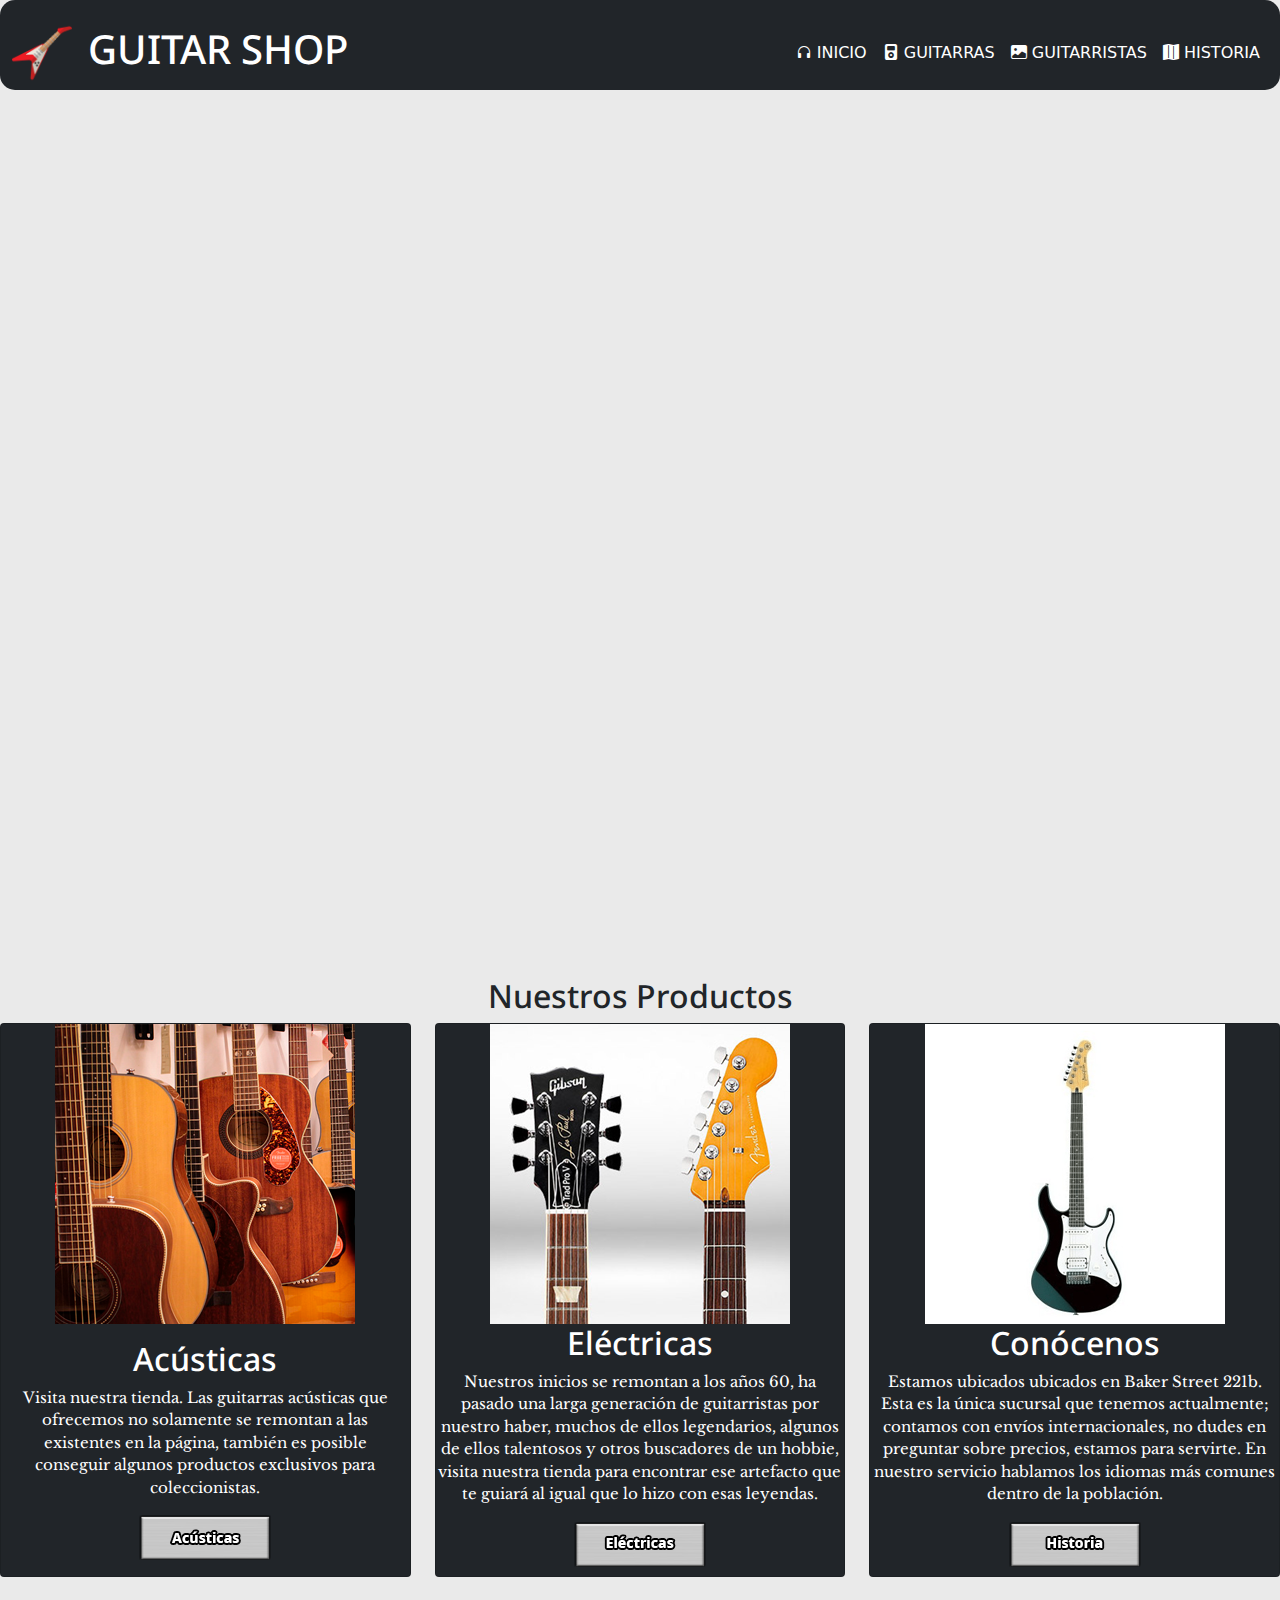
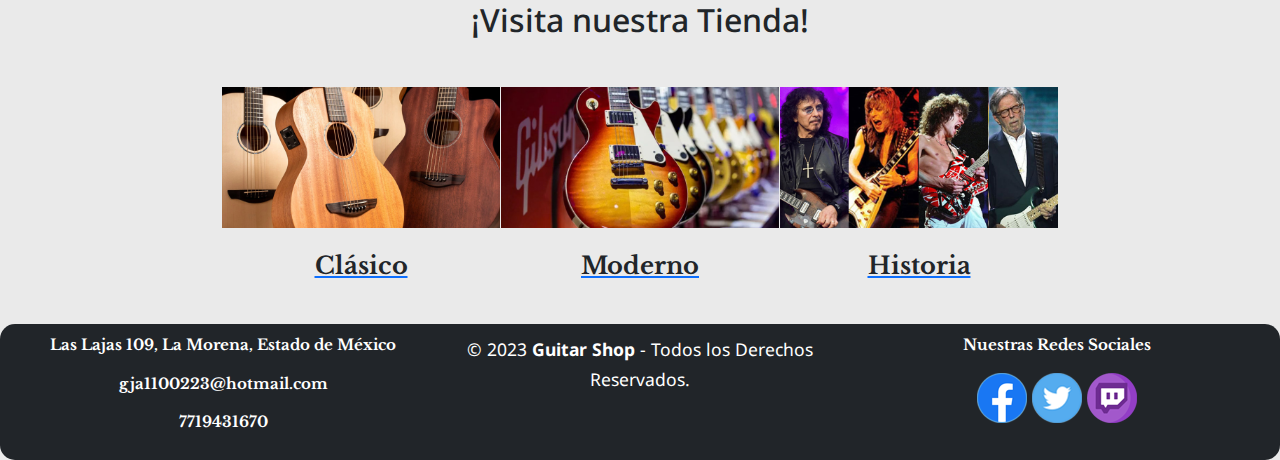
==== index.html @ 25664520 "Update index.html" ====
<!DOCTYPE html>
<html>
<head>
	<meta charset="utf-8">
	<meta name="viewport" content="width=device-width, minimum-scale=1.0, maximum-scale=1.0, user-scalable=no">

	<!-- CSS y Bootstrap -->
	<link rel="stylesheet" href="css/estilos.css">
	<link rel="stylesheet" href="css/bootstrap.min.css">
	<link rel=“canonical” href=”http://pract.cf/”/> 
	<script src="js/bootstrap.min.js"></script>

	<!-- Iconos -->
	<link rel="icon" href="img/logo.png">
    <link rel="apple-touch-icon" href="img/icono.png">
    <link rel="stylesheet" href="https://cdn.jsdelivr.net/npm/bootstrap-icons@1.9.1/font/bootstrap-icons.css">

	<title>Guitar Shop</title>
		<meta name="keywords" content="guitarras, Gibson, Fender, venta">
    <meta name="description" content="Guitar Shop es una de las mayores tiendas a nivel mundial, ofrece desde guitarras de precios accesibles hasta artículos de colección">
    <meta name="author" content="Gerardo Javier Avila">
</head>
<body>
	<div class= "header position-relative">
	<video src="video/guitar.mp4" loop muted playsinline></video>
</div>

	<header class="navegacion">
        <nav class="navbar navbar-expand-sm bg-dark navbar-dark  fixed-top text-uppercase pt-4">
          <div class="container-fluid">
            <a class="navbar-brand" href="#">
              <img class="logo" src="img/roja.png" alt="Guitarra Roja">
            </a>

            <h1>Guitar Shop</h1>

            <button class="navbar-toggler" type="button" data-bs-toggle="collapse" data-bs-target="#collapsibleNavbar">
              <span class="navbar-toggler-icon"></span>
            </button>

            <div class="collapse navbar-collapse justify-content-end" id="collapsibleNavbar">
              <ul class="navbar-nav">
                     <li class="nav-item">
							<a class="nav-link text-reset boton rounded-circle" href="index.html"><span class="bi bi-headphones"></span> Inicio</a>
							</li>
      
                <li class="nav-item dropdown">
								<a class="nav-link text-reset boton rounded-circle" href="#"data-bs-toggle="dropdown"><span class="bi bi-music-player-fill"></span> Guitarras</a>
								<ul class="dropdown-menu">
									<li><a class="dropdown-item" href="./pags/guitarraselectricas.html">Eléctricas</a></li>
									<li><a class="dropdown-item" href="./pags/guitarrasacusticas.html">Acústicas</a></li>
								</ul>
								</li>
                <li class="nav-item">
								<a class="nav-link text-reset boton rounded-circle" href="./pags/guitarristas.html"><span class="bi bi-image-fill"></span> Guitarristas</a>
							</li>
							  <li class="nav-item">
								<a class="nav-link text-reset boton rounded-circle" href="./pags/historia.html"><span class="bi bi-map-fill"></span> Historia</a>
							</li>
              </ul>
            </div>
          </div>
        </nav>
    </header>



<h2>Nuestros Productos</h2>
</div>
<div class="row">
	
   <div class="col-lg-4 col-md-8 col-sm-6 col-xs-12  d-flex">
	<div class="card text-white bg-dark">
	<center>
	<img src="img/b.png" alt="Mango">
	<div class="card-body">
    <h2 class="card-title">Acústicas</h2>
    <p class="card-text">Visita nuestra tienda. Las guitarras acústicas que ofrecemos no solamente se remontan a las existentes en la página, también es posible conseguir algunos productos exclusivos para coleccionistas. </p>
    <a href="./pags/guitarrasacusticas.html"><img src="img/boton1.png" alt="boton1"></a>
	</center>	
</div>
</div>
   <div class="col-lg-4 col-md-8 col-sm-6 col-xs-12  d-flex">
<div class="card text-white bg-dark">
	<center>
	<img src="img/a.png"alt="Cuerpo">
	
	<h2 class="card-title">Eléctricas</h2>
    <p class="card-text">Nuestros inicios se remontan a los años 60, ha pasado una larga generación de guitarristas por nuestro haber, muchos de ellos legendarios, algunos de ellos talentosos y otros buscadores de un hobbie, visita nuestra tienda para encontrar ese artefacto que te guiará al igual que lo hizo con esas leyendas. </p>
    <a href="./pags/guitarraselectricas.html"><img src="img/boton2.png" alt="boton2" ></a>
    </center>
</div>
</div>

 <div class="col-lg-4 col-md-8 col-sm-6 col-xs-12  d-flex">
<div class="card text-white bg-dark">
	<center>
	<img src="img/c.png"alt="Guitarra completa">
	<h2 class="card-title">Conócenos</h2>
    <p class="card-text">Estamos ubicados ubicados en Baker Street 221b. Esta es la única sucursal que tenemos actualmente; contamos con envíos internacionales, no dudes en preguntar sobre precios, estamos para servirte. En nuestro servicio hablamos los idiomas más comunes dentro de la población.</p>
<a href="./pags/historia.html"><img src="img/boton3.png" alt="boton3"></a>
</center>
</div>
</div>

</div>

<br>
<section class="section-padding">
  <div class="container">
    <div class="row">
      <div class="col-lg-10 col-12 text-center nx-auto">
      </div>
      <center>
      	<h2 class="mb-5">¡Visita nuestra Tienda!</h2>
      <div class="col-lg-9 col-md-6 col-12 mb-4 mb-lg-0">
        <div class="forma-block d-flex justify-content-center align-items-center">
        <a href="./pags/guitarrasacusticas.html" class="d-block">
          <img src="img/36.jpg" class="forma-block-img img-fluid" alt="fender">
          <p class="forma-block-text"><strong>Clásico</strong></p>
          <div class="forma-block d-flex justify-content-center align-items-center">
        <a href="./pags/guitarraselectricas.html" class="d-block">
          <img src="img/32.jpg" class="forma-block-img img-fluid" alt="gibson">
          <p class="forma-block-text"><strong>Moderno</strong></p>
          <div class="forma-block d-flex justify-content-center align-items-center">
        <a href="./pags/historia.html" class="d-block">
          <img src="img/37.jpg" class="forma-block-img img-fluid" alt="jackson">
          <p class="forma-block-text"><strong>Historia</strong></p>
          </center>
          </a>
      </div>
    </div>
  </div>
</div>
</section>

<br>
<div class="footer">
			<div class="grupo-1">
				<div class="box">
					<p><b>Las Lajas 109, La Morena, Estado de México</b></p>
					<p><b>gja1100223@hotmail.com</b></p>
					<p><b>7719431670</b></p>
				</div>
			<div class="box">
					<small>&copy; 2023 <b>Guitar Shop</b> - Todos los Derechos Reservados.</small>
				</div>
				<div class="box">
					<p><b>Nuestras Redes Sociales</b></p>
					<a href="https://www.facebook.com/GibsonES"target="_blank"><img src="./img/facelogo.png" alt="Facebook Gibson"></img></a>
					<a href="https://twitter.com/Fender"target="_blank"><img src="./img/twitlogo.png" alt="@Fender"></img></a>
					<a href="https://www.twitch.tv/" target="_blank"><img src="./img/twitchlogo.png" alt="Twitch"></img></a>

				</div>

			</div>
		</div>
		<center>
		
		</center>
	</div>



</body>
</html>
---- css/estilos.css ----
@import url('https://fonts.googleapis.com/css2?family=Noto+Sans:wght@800&display=swap');
@import url('https://fonts.googleapis.com/css2?family=Libre+Baskerville&display=swap');

:root{
  --white-color: #F5F5F5;
  --tooltip-color: #192733;
  --border-radius-small: 15px;
  --tooltip-font-size: 18px;
  --hover-text:font-family: 'Libre Baskerville', serif;
  --h2-font-size:24px;
  --border-radius-medium:20px;
  --h5-font-size:24px;
  --primary-color: #212529;
  --site-footer-bg-color: #44525d;
  --border-radius-large:100px;
  --copyright-font-size:14;

}

#spinner{
  background: #c6c6c6;
  width: 100%;
  height: 100%;
  position: fixed;
  -webkit-transition: all 3s ease;
  -o-transition: all 3s ease;
  transition: all 3s ease;
  z-index: 11000;
}

#carga{
  position: absolute;
  top: 0;
  bottom: 0;
  left: 0; 
  right: 0;
  margin: auto;
}

#carga3{
  position: absolute;
  top: 50%;
  width: 100%;
  text-align: center;
  font-size: 300%;
  color: white;
}


.header {
height: 100vh;
}

.header video{
  width: 100%;
  height: 100%;
  object-fit: cover;
}

.header .shape svg {
position: absolute;
bottom: 0px;
left: 0;
width: 100%;
z-index: 9;
fill: #D4AC0D;
opacity: 0.6;
}


nav{
  position: fixed; 
  top: 0; 
  width: 100%;
  height: 10%; 
  border-radius: 15px;
}
.navbar-nav > li > .dropdown-menu a{   
  color: white;  }
  
.navbar-nav > li > .dropdown-menu { 
  background-color: #212529; 
}

h1 {
    font-size: 24px;
    text-align: center;
    font-family: 'Noto Sans', sans-serif;
}

h2{
 font-size: 24px;
    text-align: center;
    font-family: 'Noto Sans', sans-serif;
}

h3{
 font-size: 15px;
    text-align: center;
    font-family: 'Noto Sans', sans-serif;
}

p{
  font-size: 15px;
  font-family: 'Libre Baskerville', serif;
}

.box{
  padding: 0px 0px;
}

.titulo-box{
  text-align: center;
  margin-bottom: 10px;
  padding: 0px 0px;
}


.logo{
    width: 60px;
}
.navegacion{
    padding: 3%;
    color:white;
}


.animacion:hover{
  -webkit-transform:scale(1.3);
    transform:scale(1.3);
}



.overlay {
  position: absolute;
  top: 0;
  bottom: 0;
  left: 0;
  right: 0;
  height: 100%;
  width: 100%;
  opacity: 0;
  transition: .5s ease;
  background-color: #008CBA;
}

.text {
  color: white;
  font-size: 20px;
  position: absolute;
  top: 50%;
  left: 50%;
  transform: translate(-50%, -50%);
  -ms-transform: translate(-50%, -50%);
}

.contenedor{

position: relative;

display: inline-block;


font-size: 100px;
color: white;

}

.navbar a:hover {
  background: #000000;
  color: black;

}

.proceso2{
  position: relative;
  min-height: 500px;
  --opacidad-negro: 0.6;
  background: linear-gradient(rgba(0, 0, 0, var(--opacidad-negro)),
    rgba(0, 0, 0, var(--opacidad-negro))), url("../img/7.jpg");
  no-repeat center center fixed;
  background-size: cover;
  overflow: hidden;
}
.proceso3{
  position: relative;
  min-height: 500px;
  --opacidad-negro: 0.6;
  background: linear-gradient(rgba(0, 0, 0, var(--opacidad-negro)),
    rgba(0, 0, 0, var(--opacidad-negro))), url("../img/11.jpg");
  no-repeat center center fixed;
  background-size: cover;
  overflow: hidden;
}
.cajaEstilo{
  align-content: center;
  text-align: center;
  background-color: rgb(198, 198, 198,0.6);
  margin: 40px;
  color: #F8F7F7;
}
.shape2{
  position: absolute;
  bottom: 0px;
  left: 0;
  width: 100%;
  z-index: 9;
}


body{
  background-image: url('../img/ani.jpg'); 
}

.footer{
    padding: 10px;
    background: #212529;
    color: white;
    text-align: center;
    font-family: 'Noto Sans', sans-serif;
    font-size: 20px;
    border-radius: 15px;
}

.footer .grupo-1{
  width: 100%;
  max-width: 1200px;
  margin: auto;
  display: grid;
  grid-template-columns: repeat(3, 1fr);
  grid-gap: 50px;

}

.footer .grupo-1 .box figure{
  width: 100%;
  height: 100%;
  display: flex;
  justify-content: center;
  align-content: center;
}

.forma{
  text-align: center;
  transition: all .5s ease;
  min-height: 256px;
  padding: 15px;
}

.forma-block:hover{
  background: var(--white-color);
  border-radius: var(--border-radius-medium);
  box-shadow: 0 1rem 3rem rgba(0,0,0,.175);
}
.forma-block:hover .forma-block-img{
  transform: scale(0.75);
}
.forma-block-img{
  display: block;
  margin: auto;
  transition: all 0.5s;
}
.forma-block:hover .forma-block-text{
  margin-top: 0;
}
.forma-block-text{
  color: var(--primary-color);
  font-size: var(--h5-font-size);
  margin-top: 20px;
  transition: all .5s;
}
.social-icon{
  margin: 0;
  padding: 0;
}

.social-icon-item{
  list-style: none;
  display: inline-block;
  vertical-align: top;
}

.social-icon-link{
  background: var(--site-footer-bg-color);
  border-radius: var(--border-radius-large);
  color: var(--white-color);
  font-size: var(--copyright-font-size);
  display: block;
  margin-right: 5px;
  text-align: center;
  width: 35px;
  height: 35px;
  line-height: 38px
}

.social-icon-link:hover{
  background: var(--primary-color);
  color: var(--white-color);

}

.centrar-section {
background-repeat: no-repeat;
background-position: center;
background-size: cover;
}

.centrar-image {
border-radius: var(--border-radius-medium);
display: block;
width: 350px;
height: 400px;
object-fit: cover;
}

.centrar-text-block {
padding: 60px 40px;
}

button{
  color: var(--white-color);
  width: 100px;
  height: 50px;
}
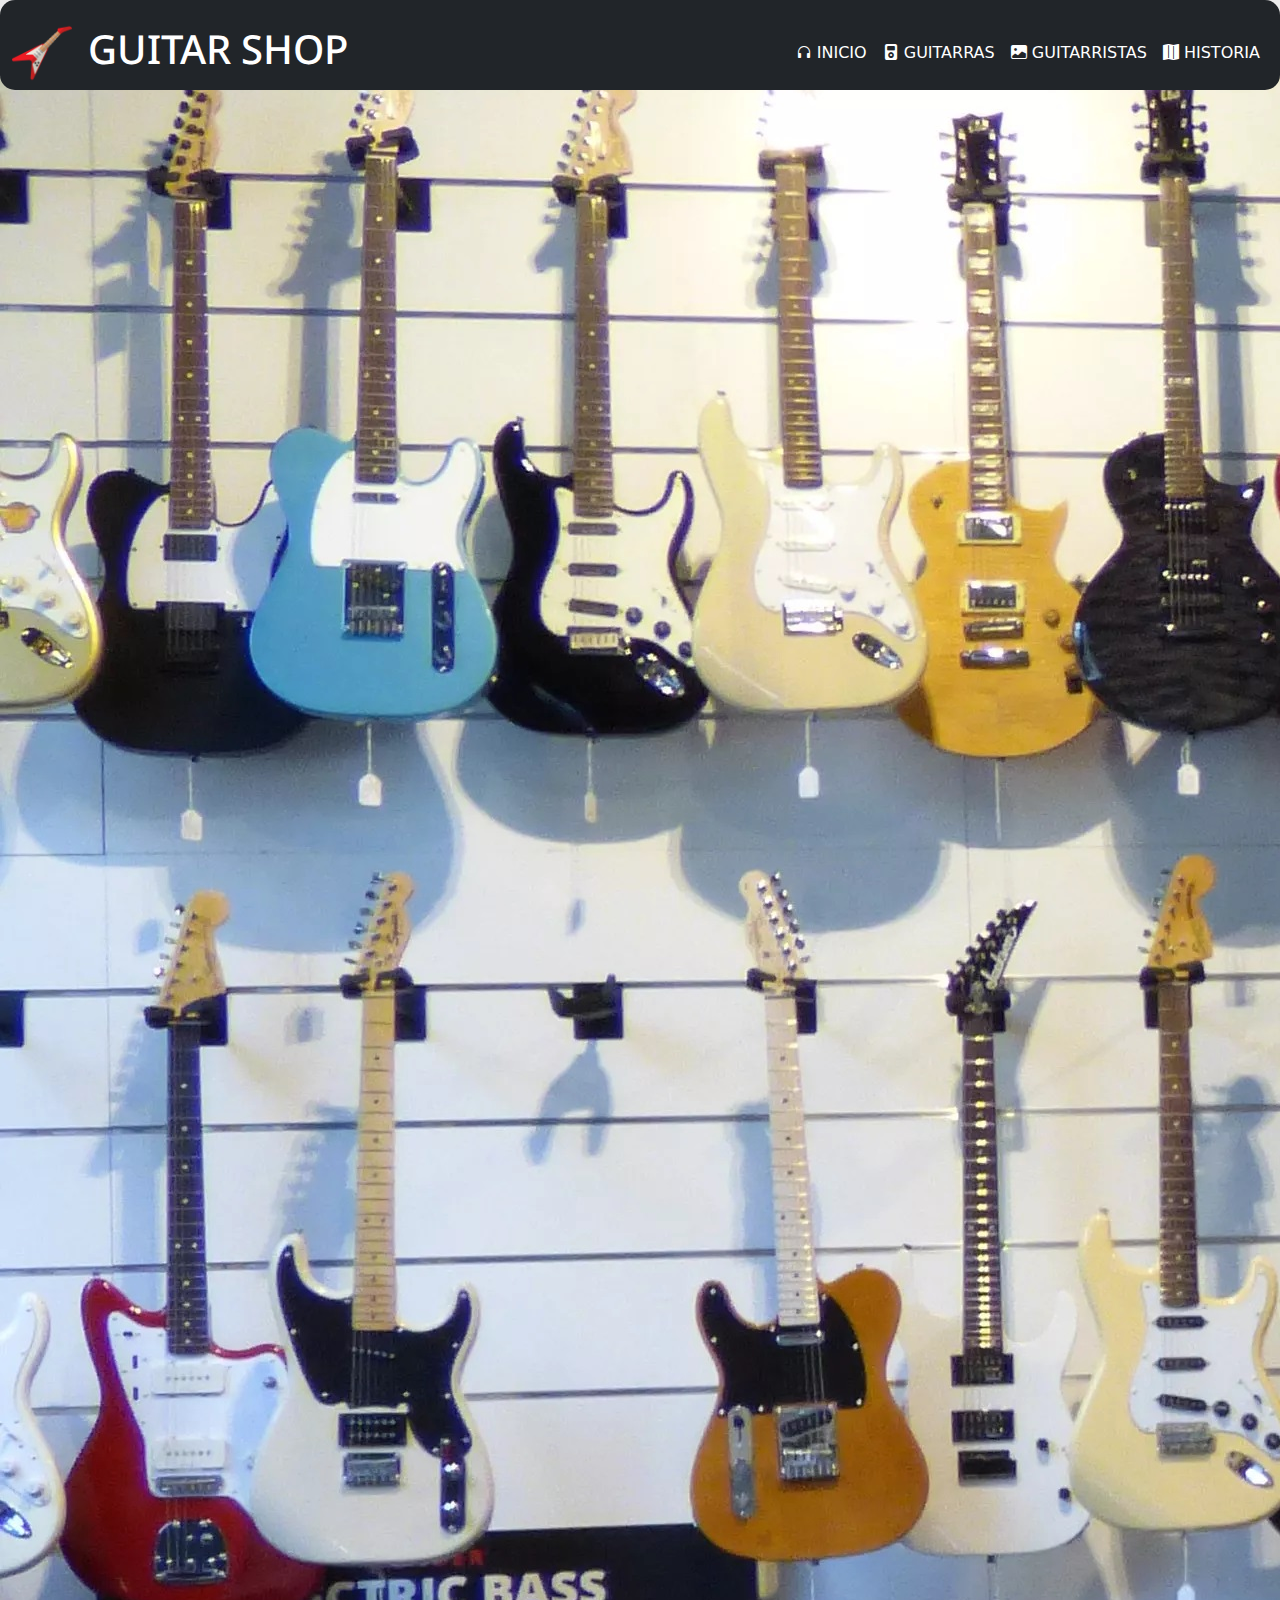
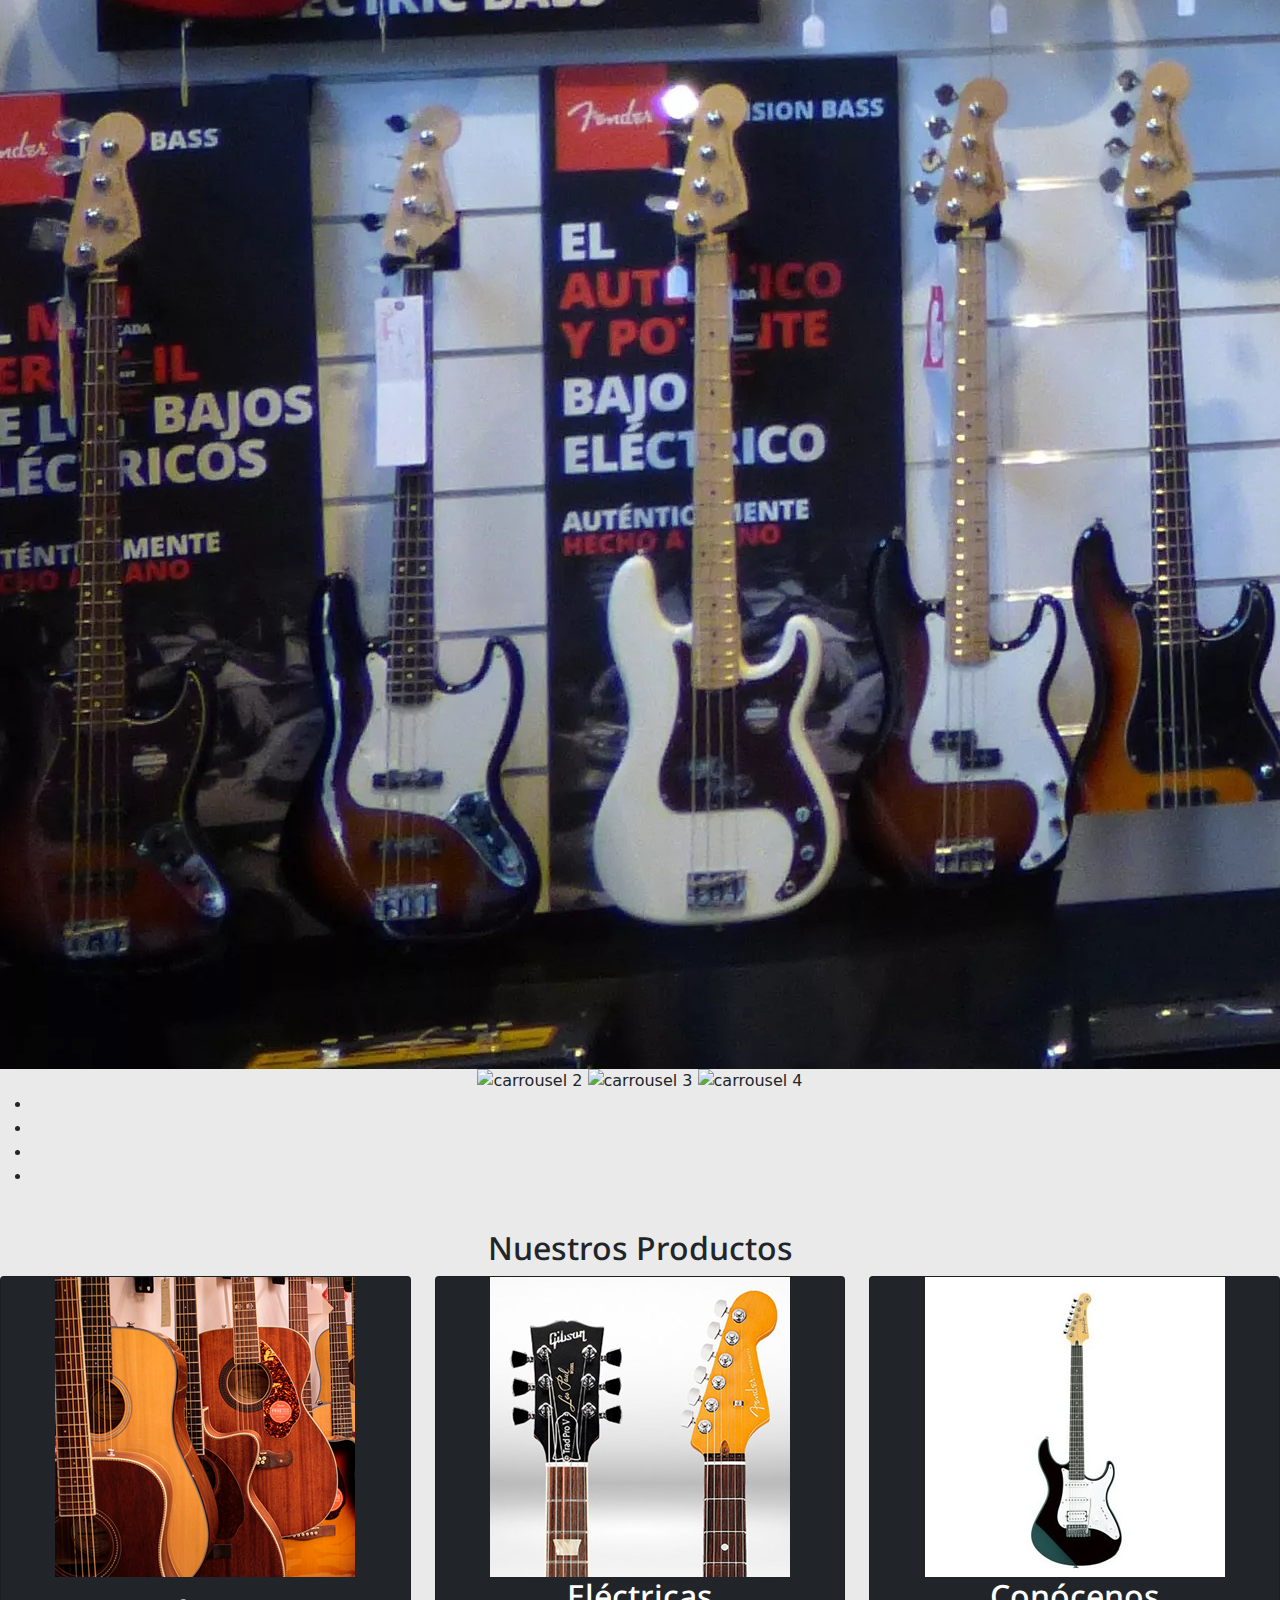
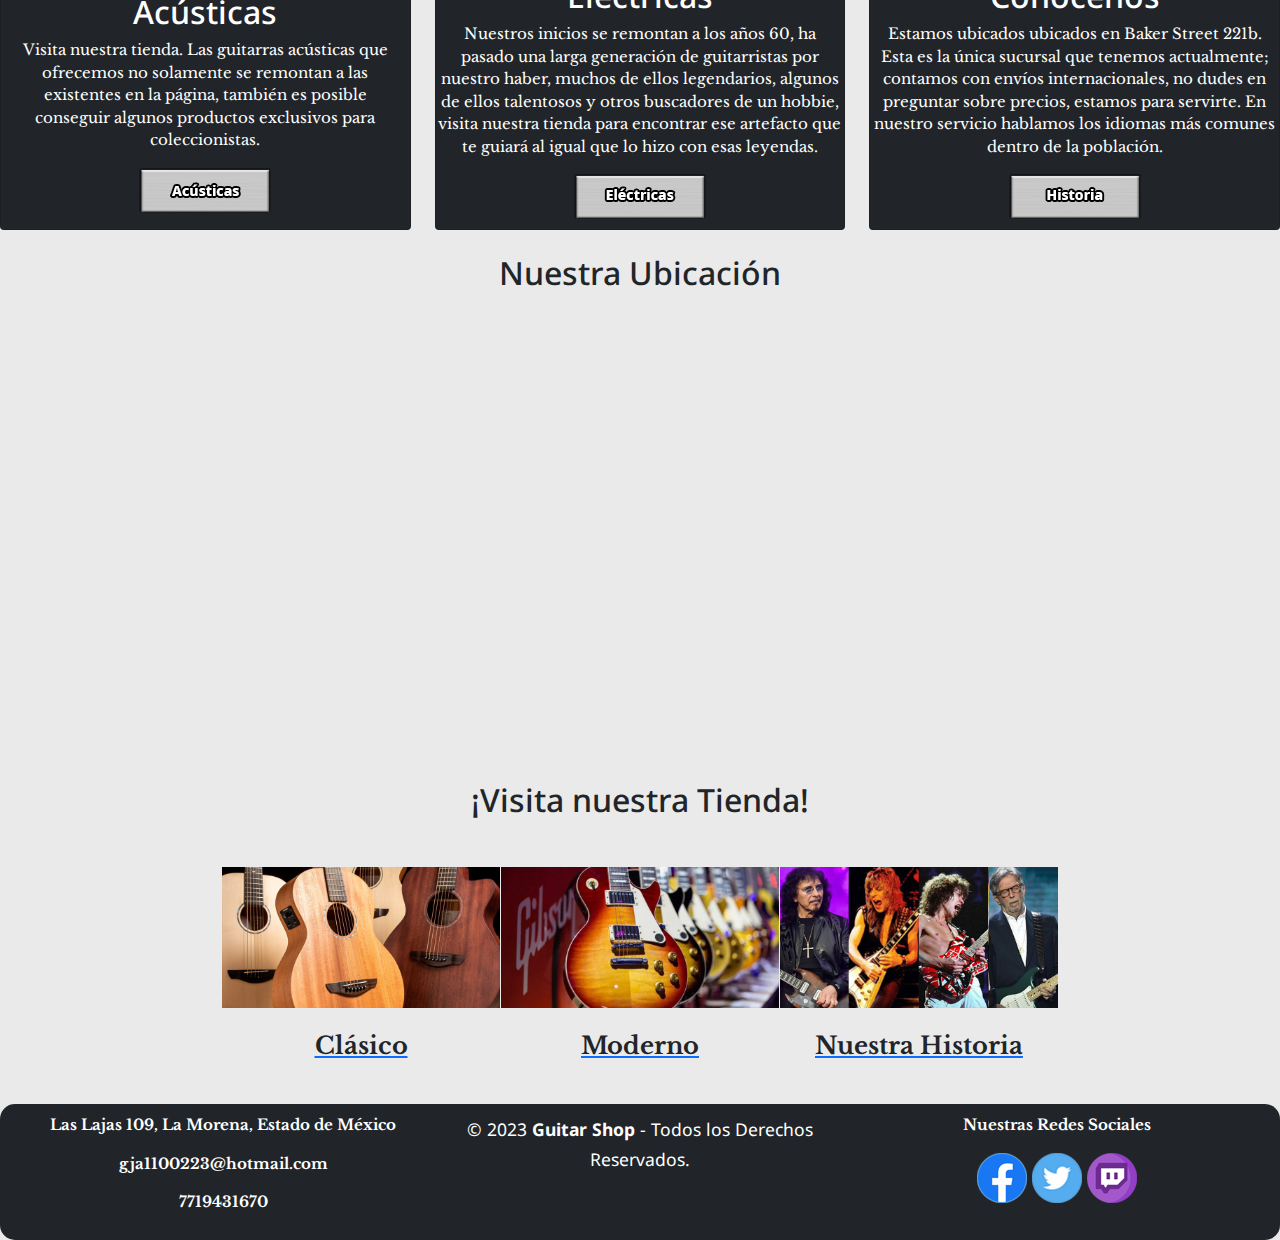
==== commit 37f101af: "Update index.html" ====
--- a/index.html
+++ b/index.html
@@ -9,6 +9,8 @@
 	<link rel="stylesheet" href="css/bootstrap.min.css">
 	<link rel=“canonical” href=”http://pract.cf/”/> 
 	<script src="js/bootstrap.min.js"></script>
+	<script defer src="js/app.js" ></script>
+	<script src="https://cdnjs.cloudflare.com/ajax/libs/twitter-bootstrap/4.6.0/js/bootstrap.min.js"></script>
 
 	<!-- Iconos -->
 	<link rel="icon" href="img/logo.png">
@@ -21,9 +23,6 @@
     <meta name="author" content="Gerardo Javier Avila">
 </head>
 <body>
-	<div class= "header position-relative">
-	<video src="video/guitar.mp4" loop muted playsinline></video>
-</div>
 
 	<header class="navegacion">
         <nav class="navbar navbar-expand-sm bg-dark navbar-dark  fixed-top text-uppercase pt-4">
@@ -62,8 +61,23 @@
           </div>
         </nav>
     </header>
-
-
+<center>
+<div class="carrousel">
+	<div class="grande"> 
+		<img src="img/00000000.jpg" alt="carrousel 1" class="img">
+		<img src="img/00000002.jpg" alt="carrousel 2" class="img">
+		<img src="img/00000003.jpg" alt="carrousel 3" class="img">
+		<img src="img/00000004.jpg" alt="carrousel 4" class="img">
+	</div>
+	<ul class="puntos">
+		<li class="punto activo"></li>
+		<li class="punto"></li>
+		<li class="punto activo"></li>
+		<li class="punto"></li>
+	</ul>
+</div>
+</center>
+<br>
 
 <h2>Nuestros Productos</h2>
 </div>
@@ -104,6 +118,14 @@
 </div>
 
 </div>
+<br>
+        <center>
+          <h2>Nuestra Ubicación</h2>
+        <div class="google-maps">
+        <iframe src="https://www.google.com/maps/embed?pb=!1m18!1m12!1m3!1d2482.4248513434086!2d-0.1585557!3d51.523767!2m3!1f0!2f0!3f0!3m2!1i1024!2i768!4f13.1!3m3!1m2!1s0x48761acf33628211%3A0x445d7677a88322e1!2s221B%20Baker%20St%2C%20London%20NW1%206XE%2C%20Reino%20Unido!5e0!3m2!1ses-419!2smx!4v1670431806878!5m2!1ses-419!2smx" width="600" height="450" style="border:0;" allowfullscreen=""  referrerpolicy="no-referrer-when-downgrade"></iframe>
+        </div>
+        </center>
+
 
 <br>
 <section class="section-padding">
@@ -125,7 +147,7 @@
           <div class="forma-block d-flex justify-content-center align-items-center">
         <a href="./pags/historia.html" class="d-block">
           <img src="img/37.jpg" class="forma-block-img img-fluid" alt="jackson">
-          <p class="forma-block-text"><strong>Historia</strong></p>
+          <p class="forma-block-text"><strong>Nuestra Historia</strong></p>
           </center>
           </a>
       </div>
@@ -165,6 +187,3 @@
 </body>
 </html>
 
-
-
-
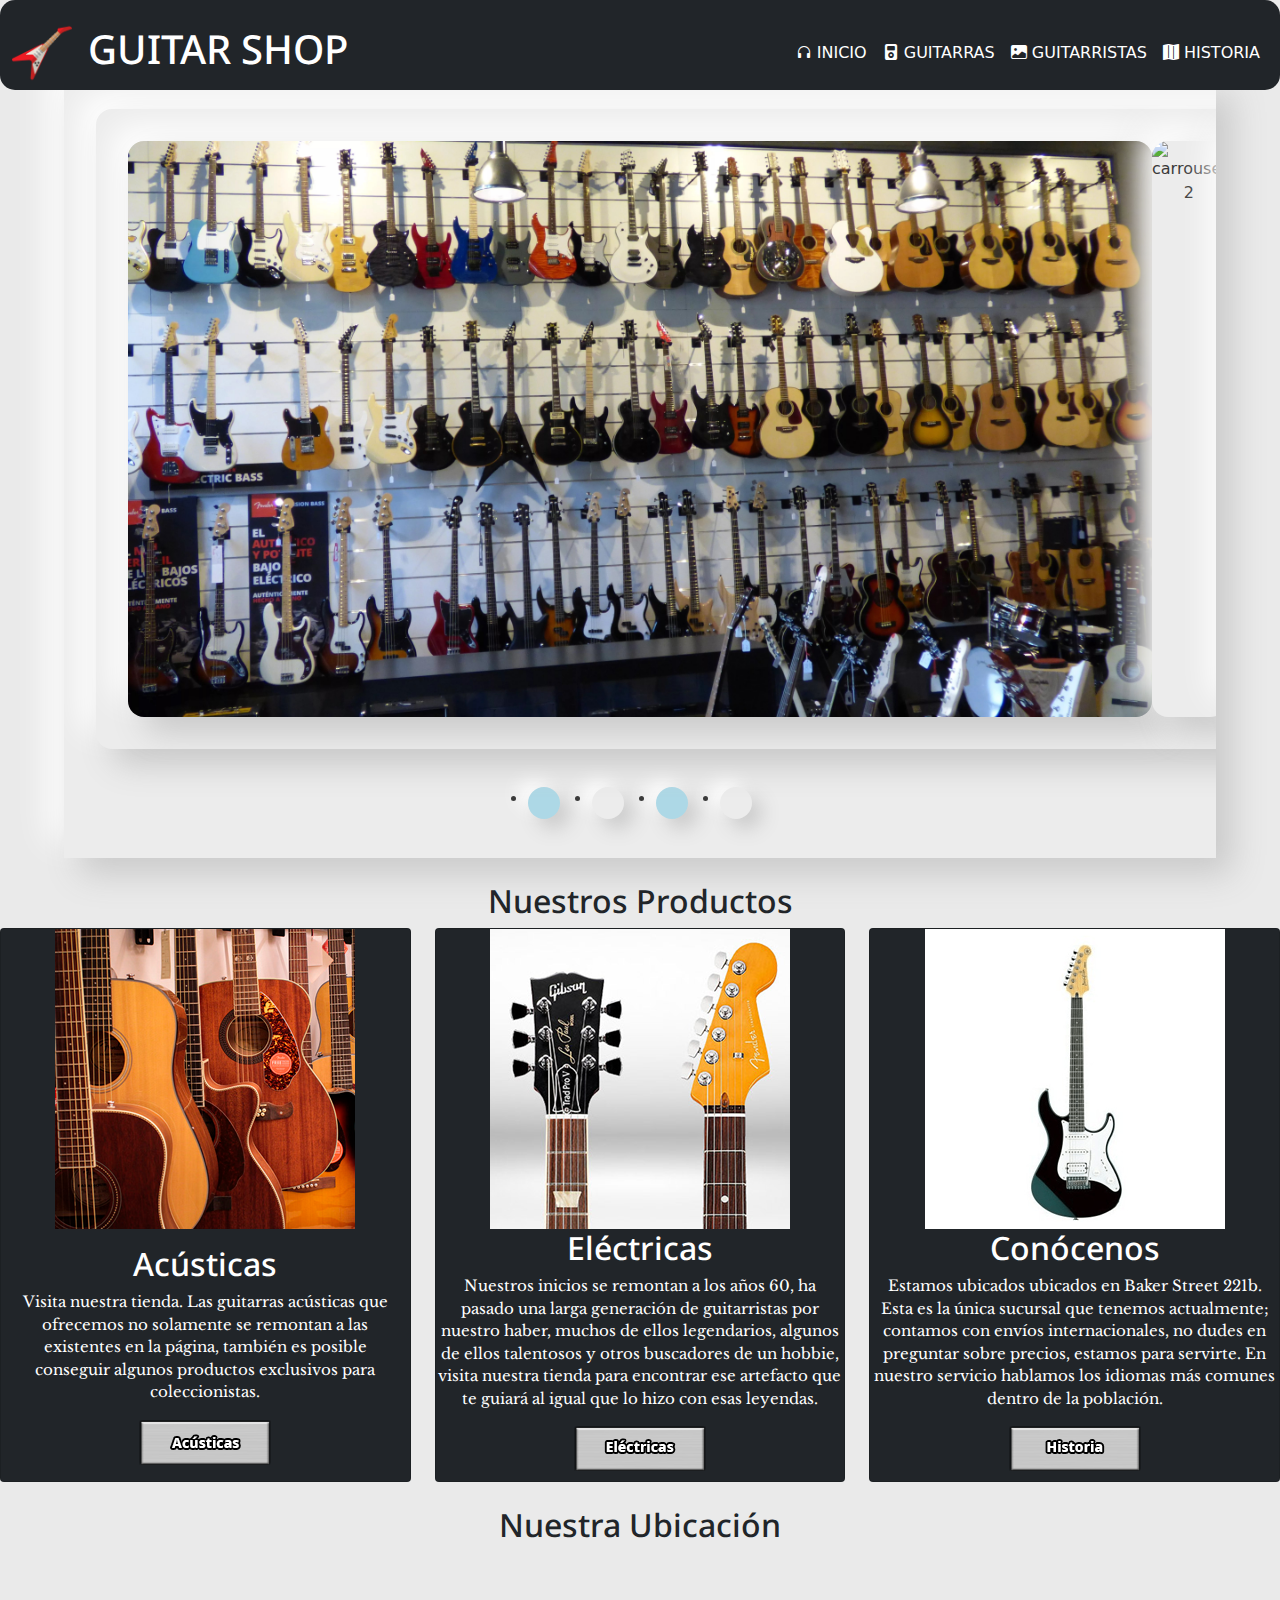
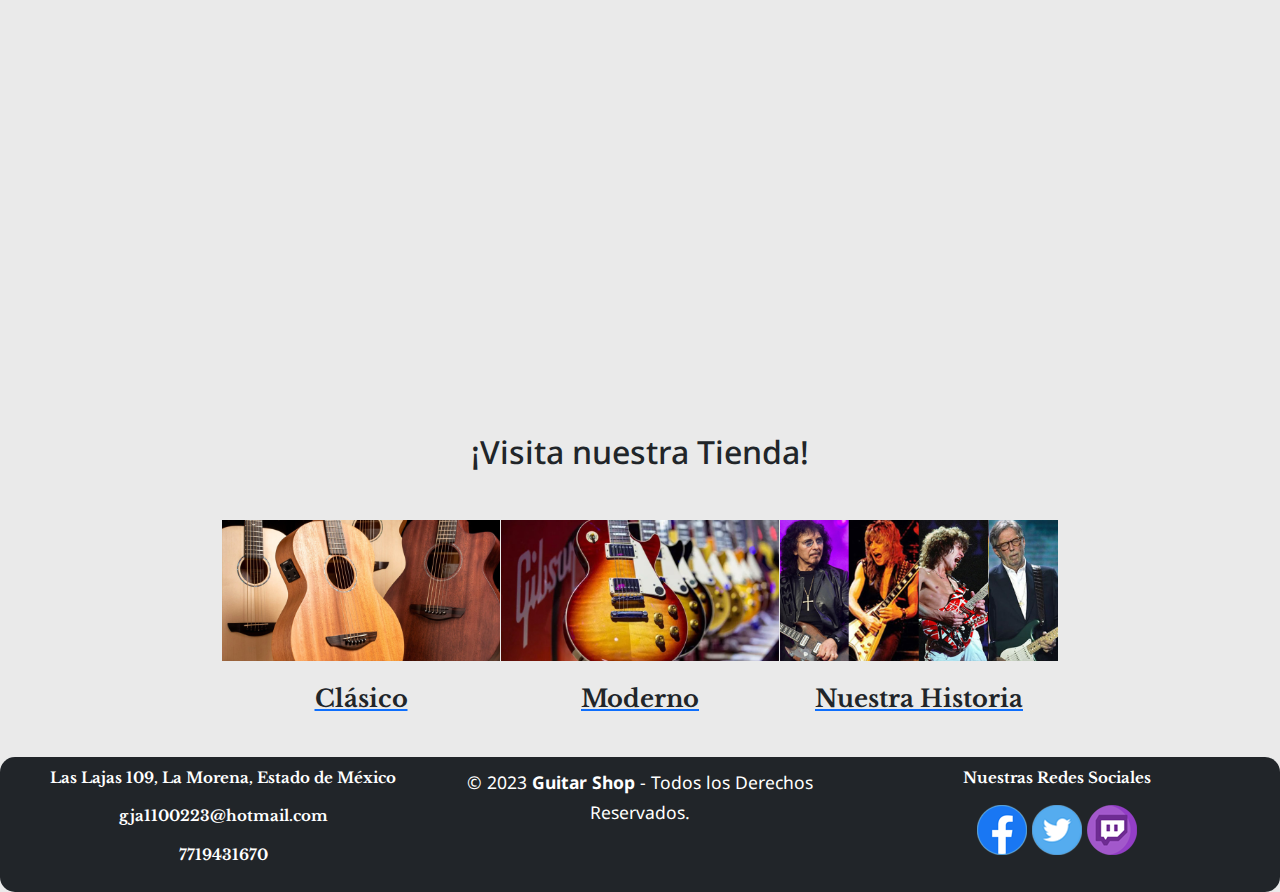
==== commit 041eaa5e: "Update index.html" ====
--- a/index.html
+++ b/index.html
@@ -2,7 +2,6 @@
 <html>
 <head>
 	<meta charset="utf-8">
-	<meta name="viewport" content="width=device-width, minimum-scale=1.0, maximum-scale=1.0, user-scalable=no">
 
 	<!-- CSS y Bootstrap -->
 	<link rel="stylesheet" href="css/estilos.css">
@@ -44,7 +43,7 @@
 							</li>
       
                 <li class="nav-item dropdown">
-								<a class="nav-link text-reset boton rounded-circle" href="#"data-bs-toggle="dropdown"><span class="bi bi-music-player-fill"></span> Guitarras</a>
+								<a class="nav-link text-reset boton rounded-circle" href="#" data-bs-toggle="dropdown"><span class="bi bi-music-player-fill"></span> Guitarras</a>
 								<ul class="dropdown-menu">
 									<li><a class="dropdown-item" href="./pags/guitarraselectricas.html">Eléctricas</a></li>
 									<li><a class="dropdown-item" href="./pags/guitarrasacusticas.html">Acústicas</a></li>
@@ -80,7 +79,7 @@
 <br>
 
 <h2>Nuestros Productos</h2>
-</div>
+
 <div class="row">
 	
    <div class="col-lg-4 col-md-8 col-sm-6 col-xs-12  d-flex">
@@ -93,11 +92,12 @@
     <a href="./pags/guitarrasacusticas.html"><img src="img/boton1.png" alt="boton1"></a>
 	</center>	
 </div>
+
 </div>
    <div class="col-lg-4 col-md-8 col-sm-6 col-xs-12  d-flex">
 <div class="card text-white bg-dark">
 	<center>
-	<img src="img/a.png"alt="Cuerpo">
+	<img src="img/a.png" alt="Cuerpo">
 	
 	<h2 class="card-title">Eléctricas</h2>
     <p class="card-text">Nuestros inicios se remontan a los años 60, ha pasado una larga generación de guitarristas por nuestro haber, muchos de ellos legendarios, algunos de ellos talentosos y otros buscadores de un hobbie, visita nuestra tienda para encontrar ese artefacto que te guiará al igual que lo hizo con esas leyendas. </p>
@@ -109,14 +109,14 @@
  <div class="col-lg-4 col-md-8 col-sm-6 col-xs-12  d-flex">
 <div class="card text-white bg-dark">
 	<center>
-	<img src="img/c.png"alt="Guitarra completa">
+	<img src="img/c.png" alt="Guitarra completa">
 	<h2 class="card-title">Conócenos</h2>
     <p class="card-text">Estamos ubicados ubicados en Baker Street 221b. Esta es la única sucursal que tenemos actualmente; contamos con envíos internacionales, no dudes en preguntar sobre precios, estamos para servirte. En nuestro servicio hablamos los idiomas más comunes dentro de la población.</p>
 <a href="./pags/historia.html"><img src="img/boton3.png" alt="boton3"></a>
 </center>
 </div>
 </div>
-
+</div>
 </div>
 <br>
         <center>
@@ -187,3 +187,4 @@
 </body>
 </html>
 
+
--- a/css/estilos.css
+++ b/css/estilos.css
@@ -14,7 +14,14 @@
   --site-footer-bg-color: #44525d;
   --border-radius-large:100px;
   --copyright-font-size:14;
-
+ --negro: #393939;
+  --blanco: #ececec;
+  --sombra-ppal: #c9c9c9;
+  --sombra-sec: #ffffff;
+  --borde-negro: #00000050;
+  --marcado: rgb(127, 195, 255);
+  /* Tipografía */
+  --tipo-principal: Helvetica, Arial, sans-serif;
 }
 
 #spinner{
@@ -323,3 +330,65 @@
   width: 100px;
   height: 50px;
 }
+
+.carrousel {
+  width: 90%;
+  max-width: 120em;
+  padding: 2em;
+  color: var(--negro);
+  transition: all 0.2s ease;
+  background-color: var(--blanco);
+  box-shadow: 1em 1em 2em var(--sombra-ppal), -1em -1em 2em var(--sombra-sec), inset 0 0 0 transparent, inset 0 0 0 transparent;
+  overflow: hidden;
+}
+
+.carrousel .grande {
+  width: 200%;
+  display: flex;
+  flex-flow: row nowrap;
+  justify-content: space-between;
+  color: var(--negro);
+  transition: all 0.2s ease;
+  border-radius: 1em;
+  background-color: var(--blanco);
+  box-shadow: 1em 1em 2em var(--sombra-ppal), -1em -1em 2em var(--sombra-sec), inset 0 0 0 transparent, inset 0 0 0 transparent;
+  padding: 2em;
+  transition: all 0.5s ease;
+  transform: translateX(0%);
+}
+
+.carrousel .img {
+  width: calc( 100% / 2 - 2em);
+  justify-content: center;
+  min-height: 10vh;
+  color: var(--negro);
+  transition: all 0.4s ease;
+  border-radius: 1em;
+  background-color: var(--blanco);
+  box-shadow: 1em 1em 2em var(--sombra-ppal), -1em -1em 2em var(--sombra-sec), inset 0 0 0 transparent, inset 0 0 0 transparent;
+}
+
+.carrousel .puntos {
+  width: 100%;
+  margin: 1em 0 0;
+  padding: 0.4em;
+  display: flex;
+  flex-flow: row nowrap;
+  justify-content: center;
+  align-items: center;
+}
+
+.carrousel .punto {
+  width: 2em;
+  height: 2em;
+  margin: 1em 1em 0;
+  color: var(--negro);
+  transition: all 0.4s ease;
+  border-radius: 1em;
+  background-color: var(--blanco);
+  box-shadow: 0.6em 0.6em 1.2em var(--sombra-ppal), -0.6em -0.6em 1.2em var(--sombra-sec), inset 0 0 0 transparent, inset 0 0 0 transparent;
+}
+
+.carrousel .punto.activo {
+  background-color: lightblue;
+}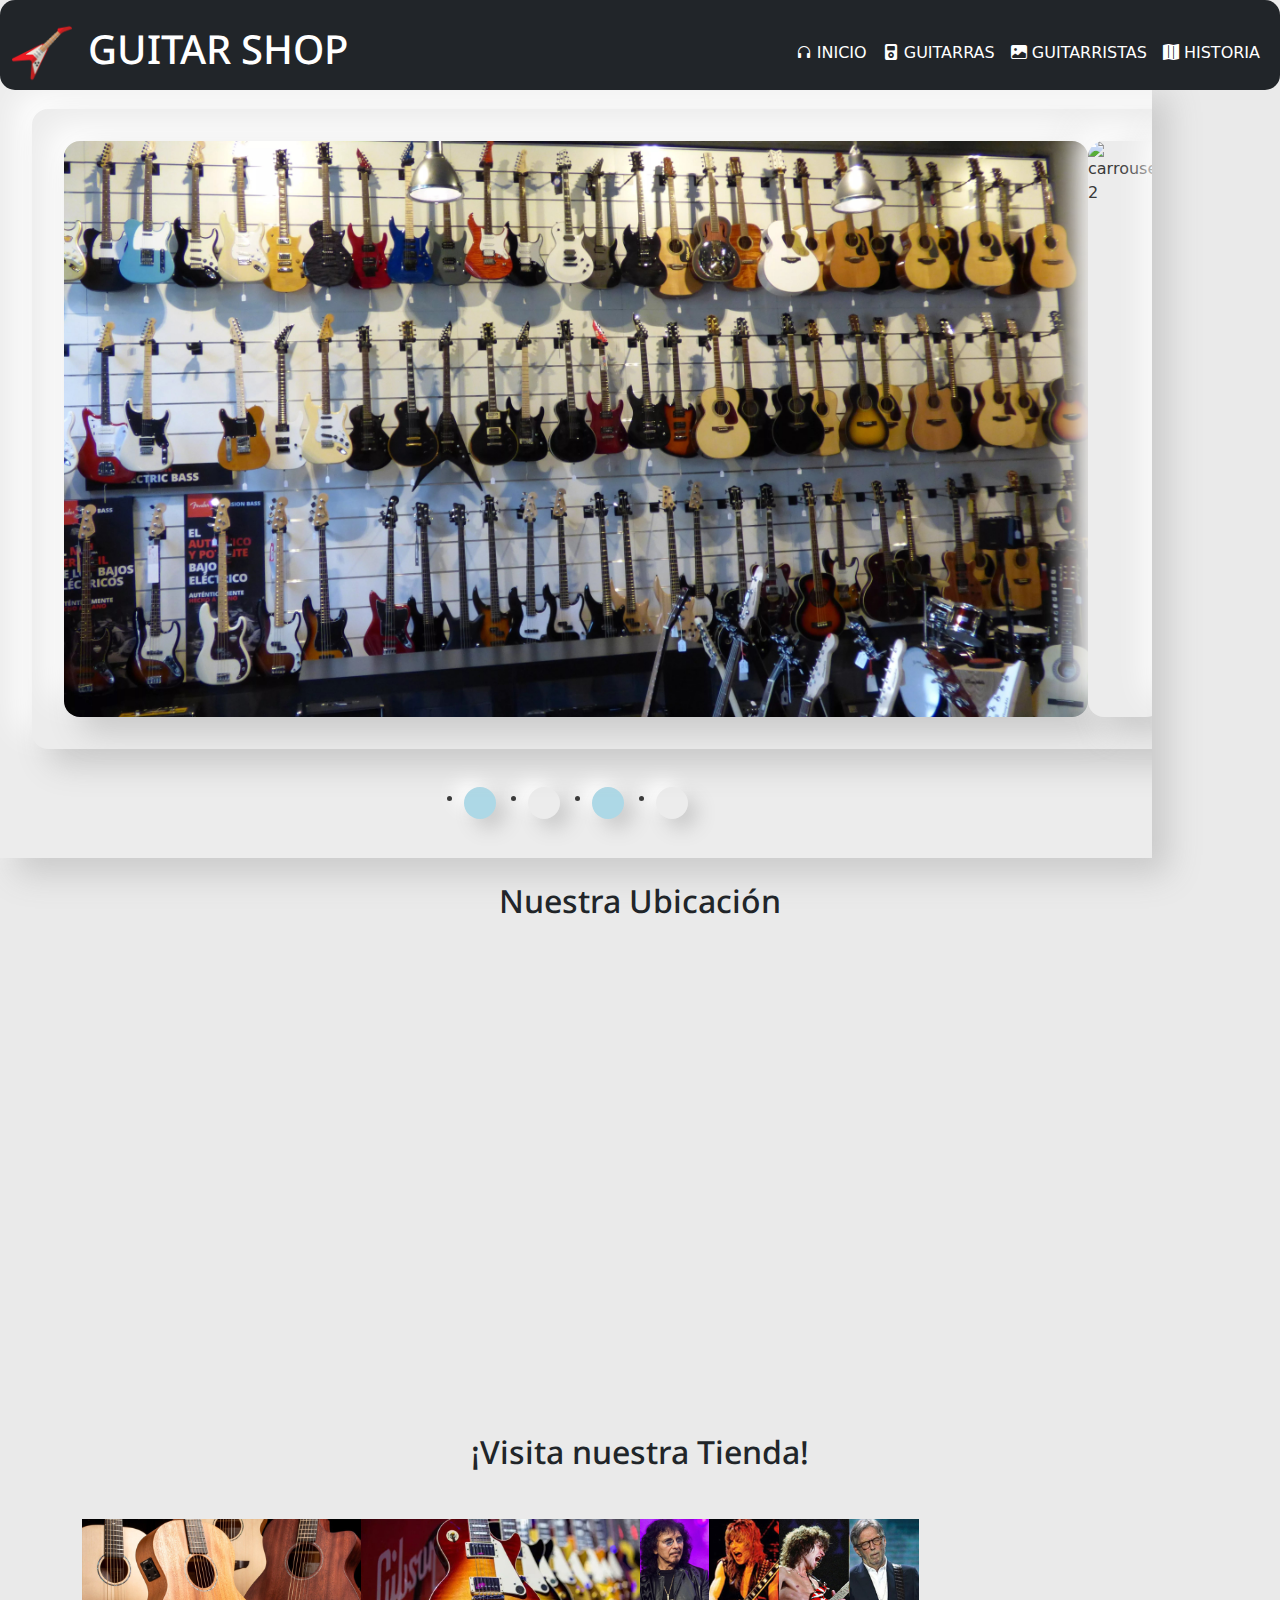
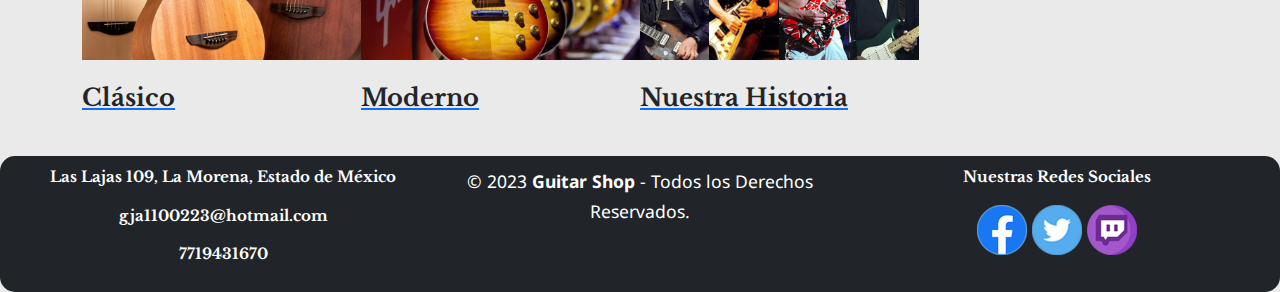
==== commit 940d9adc: "Update index.html" ====
--- a/index.html
+++ b/index.html
@@ -60,7 +60,7 @@
           </div>
         </nav>
     </header>
-<center>
+
 <div class="carrousel">
 	<div class="grande"> 
 		<img src="img/00000000.jpg" alt="carrousel 1" class="img">
@@ -75,56 +75,17 @@
 		<li class="punto"></li>
 	</ul>
 </div>
-</center>
+
 <br>
 
-<h2>Nuestros Productos</h2>
 
-<div class="row">
-	
-   <div class="col-lg-4 col-md-8 col-sm-6 col-xs-12  d-flex">
-	<div class="card text-white bg-dark">
-	<center>
-	<img src="img/b.png" alt="Mango">
-	<div class="card-body">
-    <h2 class="card-title">Acústicas</h2>
-    <p class="card-text">Visita nuestra tienda. Las guitarras acústicas que ofrecemos no solamente se remontan a las existentes en la página, también es posible conseguir algunos productos exclusivos para coleccionistas. </p>
-    <a href="./pags/guitarrasacusticas.html"><img src="img/boton1.png" alt="boton1"></a>
-	</center>	
-</div>
-
-</div>
-   <div class="col-lg-4 col-md-8 col-sm-6 col-xs-12  d-flex">
-<div class="card text-white bg-dark">
-	<center>
-	<img src="img/a.png" alt="Cuerpo">
-	
-	<h2 class="card-title">Eléctricas</h2>
-    <p class="card-text">Nuestros inicios se remontan a los años 60, ha pasado una larga generación de guitarristas por nuestro haber, muchos de ellos legendarios, algunos de ellos talentosos y otros buscadores de un hobbie, visita nuestra tienda para encontrar ese artefacto que te guiará al igual que lo hizo con esas leyendas. </p>
-    <a href="./pags/guitarraselectricas.html"><img src="img/boton2.png" alt="boton2" ></a>
-    </center>
-</div>
-</div>
-
- <div class="col-lg-4 col-md-8 col-sm-6 col-xs-12  d-flex">
-<div class="card text-white bg-dark">
-	<center>
-	<img src="img/c.png" alt="Guitarra completa">
-	<h2 class="card-title">Conócenos</h2>
-    <p class="card-text">Estamos ubicados ubicados en Baker Street 221b. Esta es la única sucursal que tenemos actualmente; contamos con envíos internacionales, no dudes en preguntar sobre precios, estamos para servirte. En nuestro servicio hablamos los idiomas más comunes dentro de la población.</p>
-<a href="./pags/historia.html"><img src="img/boton3.png" alt="boton3"></a>
-</center>
-</div>
-</div>
-</div>
-</div>
-<br>
-        <center>
-          <h2>Nuestra Ubicación</h2>
+				<h2>Nuestra Ubicación</h2>
+				<br>
+        <div class="productos">
         <div class="google-maps">
         <iframe src="https://www.google.com/maps/embed?pb=!1m18!1m12!1m3!1d2482.4248513434086!2d-0.1585557!3d51.523767!2m3!1f0!2f0!3f0!3m2!1i1024!2i768!4f13.1!3m3!1m2!1s0x48761acf33628211%3A0x445d7677a88322e1!2s221B%20Baker%20St%2C%20London%20NW1%206XE%2C%20Reino%20Unido!5e0!3m2!1ses-419!2smx!4v1670431806878!5m2!1ses-419!2smx" width="600" height="450" style="border:0;" allowfullscreen=""  referrerpolicy="no-referrer-when-downgrade"></iframe>
         </div>
-        </center>
+        </div>
 
 
 <br>
@@ -133,8 +94,9 @@
     <div class="row">
       <div class="col-lg-10 col-12 text-center nx-auto">
       </div>
-      <center>
+      
       	<h2 class="mb-5">¡Visita nuestra Tienda!</h2>
+      	<div class="productos">
       <div class="col-lg-9 col-md-6 col-12 mb-4 mb-lg-0">
         <div class="forma-block d-flex justify-content-center align-items-center">
         <a href="./pags/guitarrasacusticas.html" class="d-block">
@@ -148,7 +110,7 @@
         <a href="./pags/historia.html" class="d-block">
           <img src="img/37.jpg" class="forma-block-img img-fluid" alt="jackson">
           <p class="forma-block-text"><strong>Nuestra Historia</strong></p>
-          </center>
+          </div>
           </a>
       </div>
     </div>
@@ -177,14 +139,10 @@
 
 			</div>
 		</div>
-		<center>
-		
-		</center>
+
 	</div>
 
 
 
 </body>
 </html>
-
-
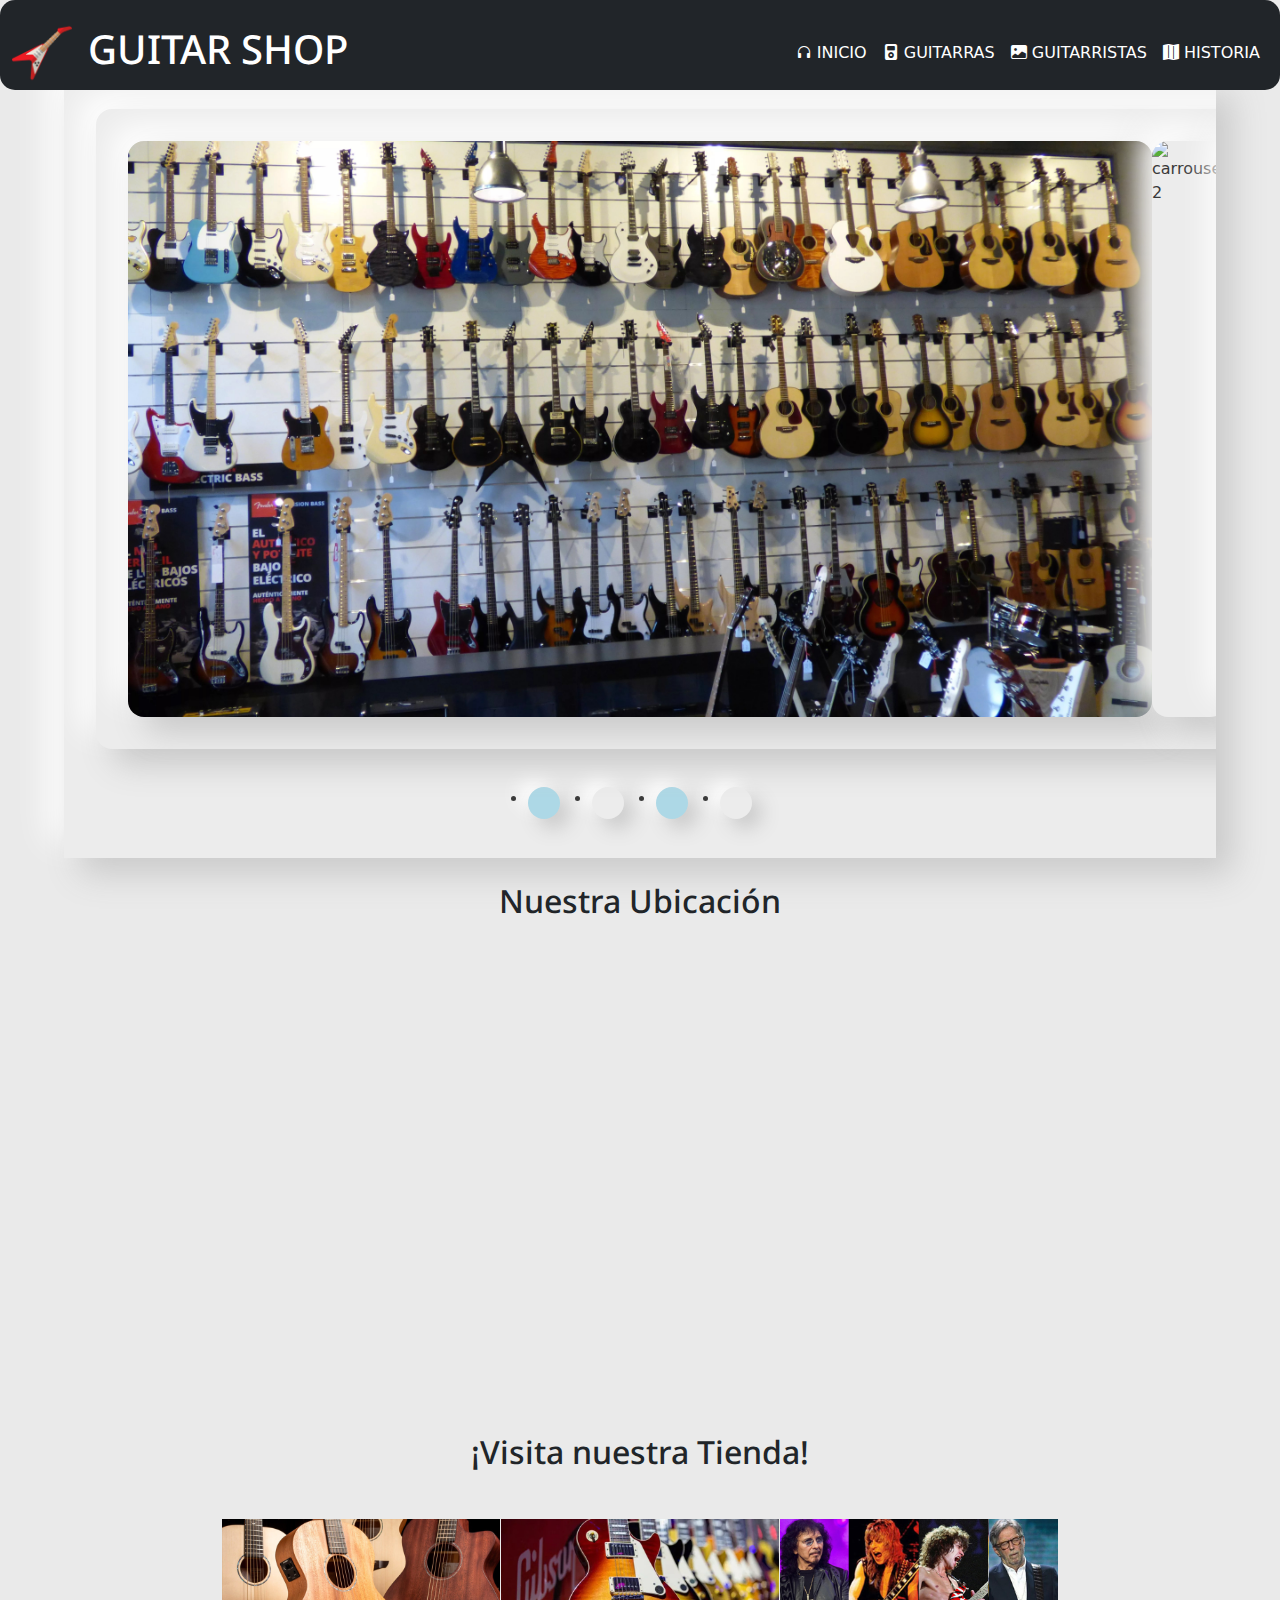
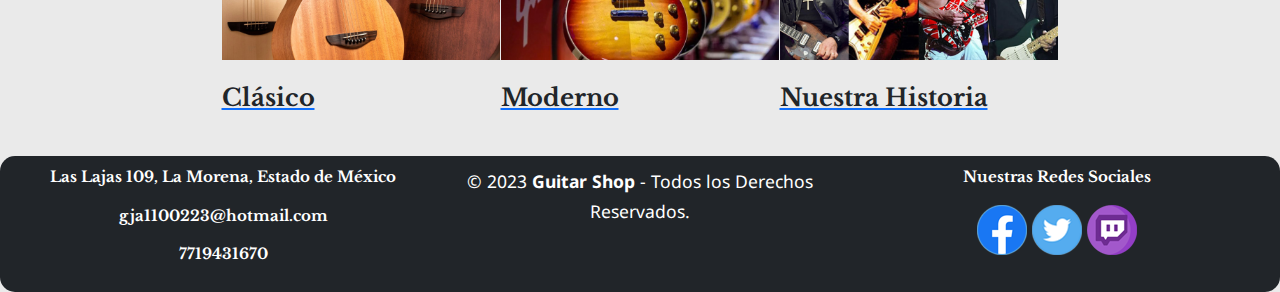
==== commit 47246085: "Update index.html" ====
--- a/index.html
+++ b/index.html
@@ -103,15 +103,17 @@
           <img src="img/36.jpg" class="forma-block-img img-fluid" alt="fender">
           <p class="forma-block-text"><strong>Clásico</strong></p>
           <div class="forma-block d-flex justify-content-center align-items-center">
+         </a> 	
         <a href="./pags/guitarraselectricas.html" class="d-block">
           <img src="img/32.jpg" class="forma-block-img img-fluid" alt="gibson">
           <p class="forma-block-text"><strong>Moderno</strong></p>
           <div class="forma-block d-flex justify-content-center align-items-center">
+        </a> 	
         <a href="./pags/historia.html" class="d-block">
           <img src="img/37.jpg" class="forma-block-img img-fluid" alt="jackson">
           <p class="forma-block-text"><strong>Nuestra Historia</strong></p>
           </div>
-          </a>
+        </a>  
       </div>
     </div>
   </div>
--- a/css/estilos.css
+++ b/css/estilos.css
@@ -340,7 +340,10 @@
   background-color: var(--blanco);
   box-shadow: 1em 1em 2em var(--sombra-ppal), -1em -1em 2em var(--sombra-sec), inset 0 0 0 transparent, inset 0 0 0 transparent;
   overflow: hidden;
-}
+  justify-content: center;
+  margin: auto;
+}
+
 
 .carrousel .grande {
   width: 200%;
@@ -355,6 +358,7 @@
   padding: 2em;
   transition: all 0.5s ease;
   transform: translateX(0%);
+
 }
 
 .carrousel .img {
@@ -391,4 +395,8 @@
 
 .carrousel .punto.activo {
   background-color: lightblue;
-}+}
+
+.productos{
+ display: flex;
+  justify-content: center;}
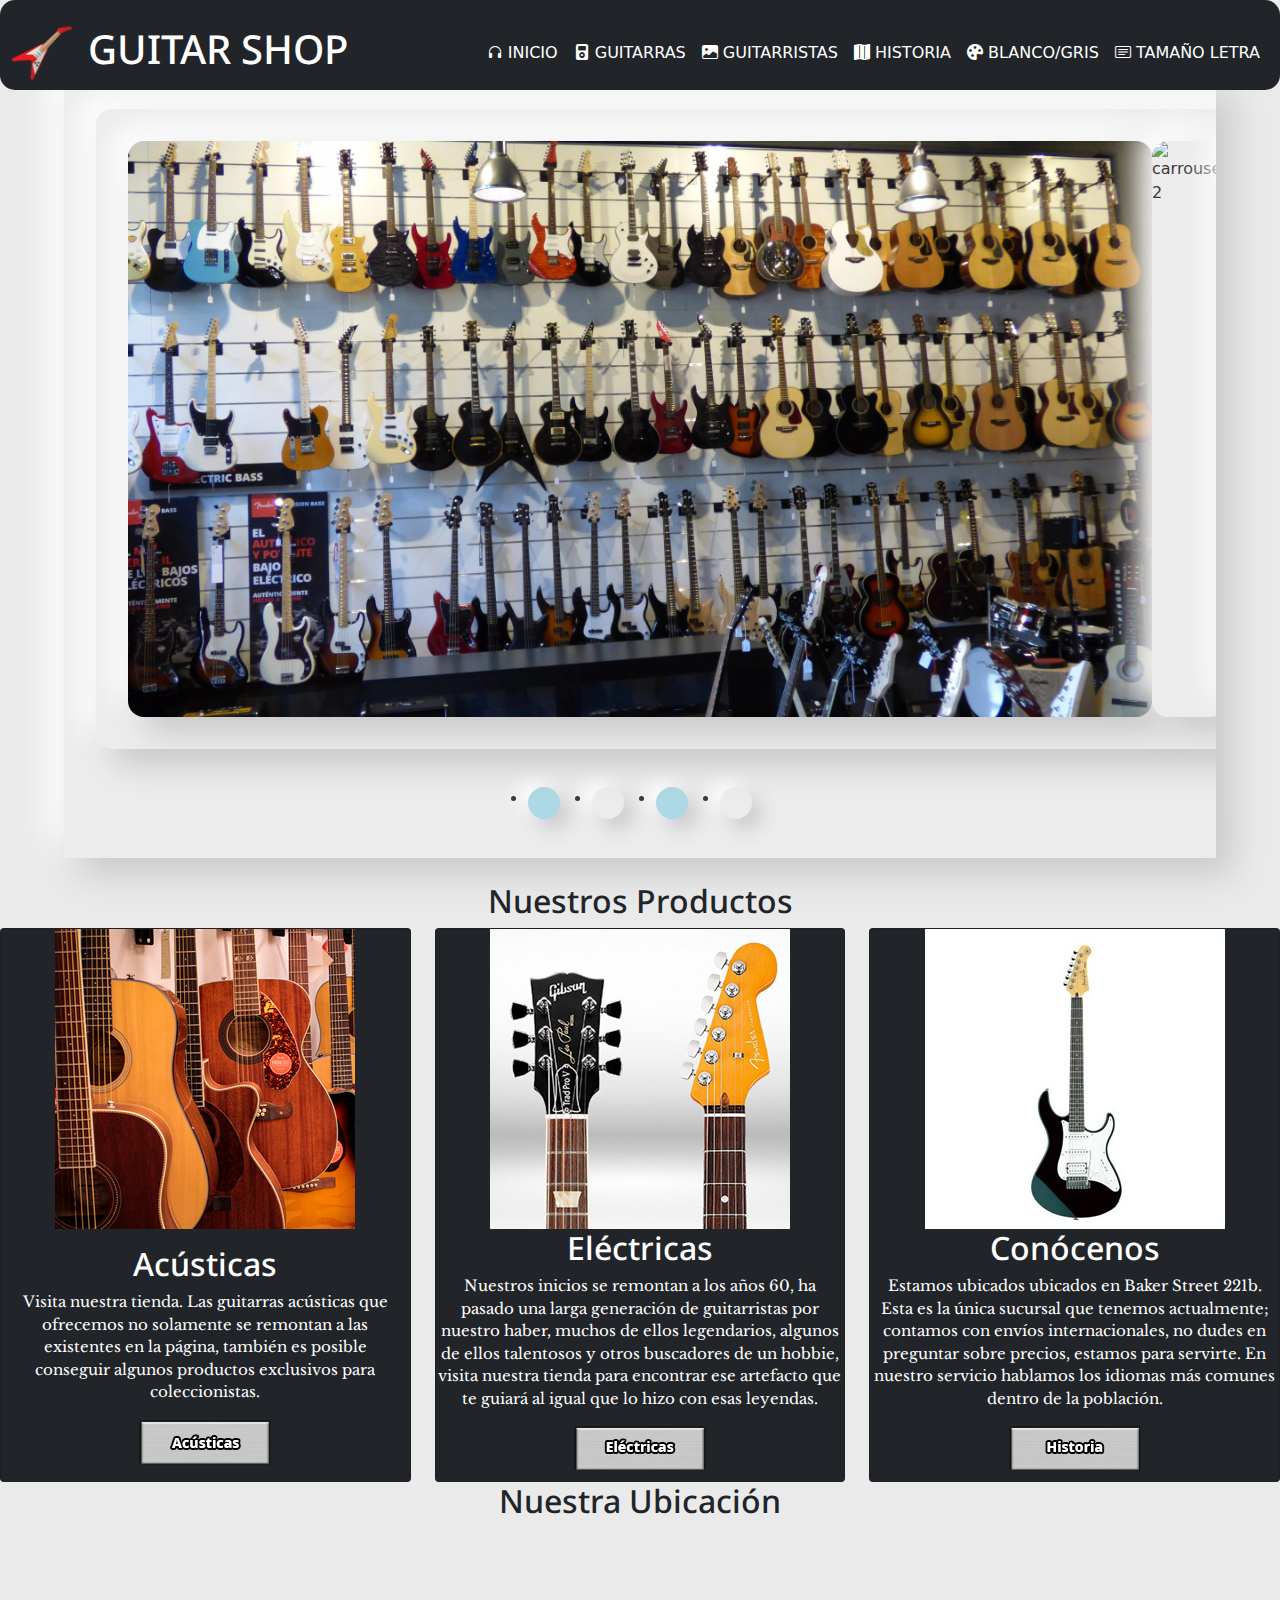
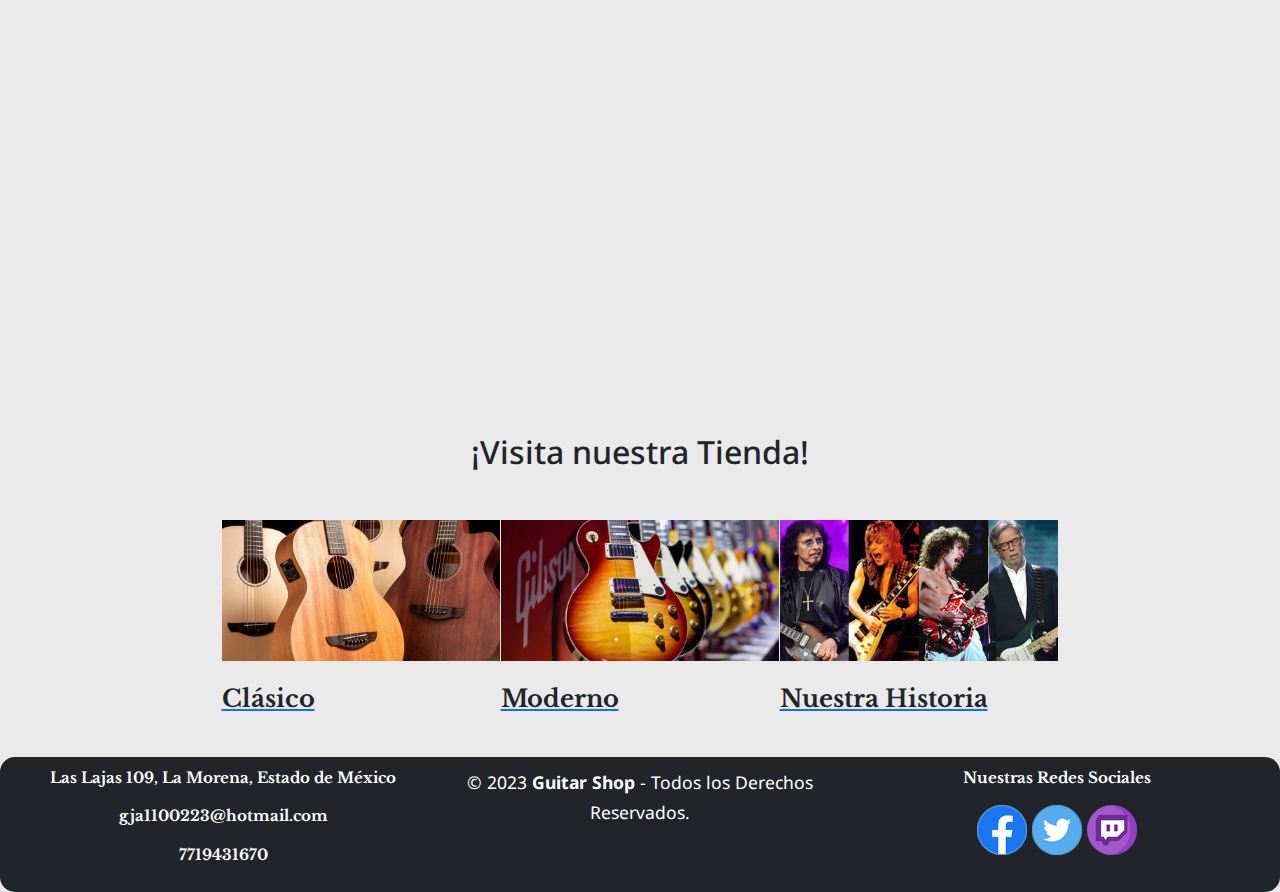
==== commit 7f5883d2: "Update index.html" ====
--- a/index.html
+++ b/index.html
@@ -55,6 +55,12 @@
 							  <li class="nav-item">
 								<a class="nav-link text-reset boton rounded-circle" href="./pags/historia.html"><span class="bi bi-map-fill"></span> Historia</a>
 							</li>
+							  <li class="nav-item">
+								<a class="nav-link text-reset boton rounded-circle" href="./pags/blancogris.html"><span class="bi bi-palette-fill"></span> Blanco/Gris</a>
+							</li>
+							<li class="nav-item">
+								<a class="nav-link text-reset boton rounded-circle" href="./pags/letraaumentada.html"><span class="bi bi-card-text"></span> Tamaño Letra</a>
+							</li>
               </ul>
             </div>
           </div>
@@ -77,7 +83,45 @@
 </div>
 
 <br>
+<h2>Nuestros Productos</h2>
+</div>
+<div class="row">
+	
+   <div class="col-lg-4 col-md-8 col-sm-6 col-xs-12  d-flex">
+	<div class="card text-white bg-dark">
+	<center>
+	<img src="img/b.png" alt="Mango">
+	<div class="card-body">
+    <h2 class="card-title">Acústicas</h2>
+    <p class="card-text">Visita nuestra tienda. Las guitarras acústicas que ofrecemos no solamente se remontan a las existentes en la página, también es posible conseguir algunos productos exclusivos para coleccionistas. </p>
+    <a href="./pags/guitarrasacusticas.html"><img src="img/boton1.png" alt="boton1"></a>
+	</center>	
+</div>
+</div>
+   <div class="col-lg-4 col-md-8 col-sm-6 col-xs-12  d-flex">
+<div class="card text-white bg-dark">
+	<center>
+	<img src="img/a.png"alt="Cuerpo">
+	
+	<h2 class="card-title">Eléctricas</h2>
+    <p class="card-text">Nuestros inicios se remontan a los años 60, ha pasado una larga generación de guitarristas por nuestro haber, muchos de ellos legendarios, algunos de ellos talentosos y otros buscadores de un hobbie, visita nuestra tienda para encontrar ese artefacto que te guiará al igual que lo hizo con esas leyendas. </p>
+    <a href="./pags/guitarraselectricas.html"><img src="img/boton2.png" alt="boton2" ></a>
+    </center>
+</div>
+</div>
 
+ <div class="col-lg-4 col-md-8 col-sm-6 col-xs-12  d-flex">
+<div class="card text-white bg-dark">
+	<center>
+	<img src="img/c.png"alt="Guitarra completa">
+	<h2 class="card-title">Conócenos</h2>
+    <p class="card-text">Estamos ubicados ubicados en Baker Street 221b. Esta es la única sucursal que tenemos actualmente; contamos con envíos internacionales, no dudes en preguntar sobre precios, estamos para servirte. En nuestro servicio hablamos los idiomas más comunes dentro de la población.</p>
+<a href="./pags/registro.php"><img src="img/boton3.png" alt="boton3"></a>
+</center>
+</div>
+</div>
+
+</div>
 
 				<h2>Nuestra Ubicación</h2>
 				<br>
@@ -102,18 +146,15 @@
         <a href="./pags/guitarrasacusticas.html" class="d-block">
           <img src="img/36.jpg" class="forma-block-img img-fluid" alt="fender">
           <p class="forma-block-text"><strong>Clásico</strong></p>
-          <div class="forma-block d-flex justify-content-center align-items-center">
-         </a> 	
+          <div class="forma-block d-flex justify-content-center align-items-center"></a> 	
         <a href="./pags/guitarraselectricas.html" class="d-block">
           <img src="img/32.jpg" class="forma-block-img img-fluid" alt="gibson">
           <p class="forma-block-text"><strong>Moderno</strong></p>
-          <div class="forma-block d-flex justify-content-center align-items-center">
-        </a> 	
+          <div class="forma-block d-flex justify-content-center align-items-center"></a> 	
         <a href="./pags/historia.html" class="d-block">
           <img src="img/37.jpg" class="forma-block-img img-fluid" alt="jackson">
-          <p class="forma-block-text"><strong>Nuestra Historia</strong></p>
+          <p class="forma-block-text"><strong>Nuestra Historia</strong></p></a>  
           </div>
-        </a>  
       </div>
     </div>
   </div>
@@ -148,3 +189,5 @@
 
 </body>
 </html>
+
+
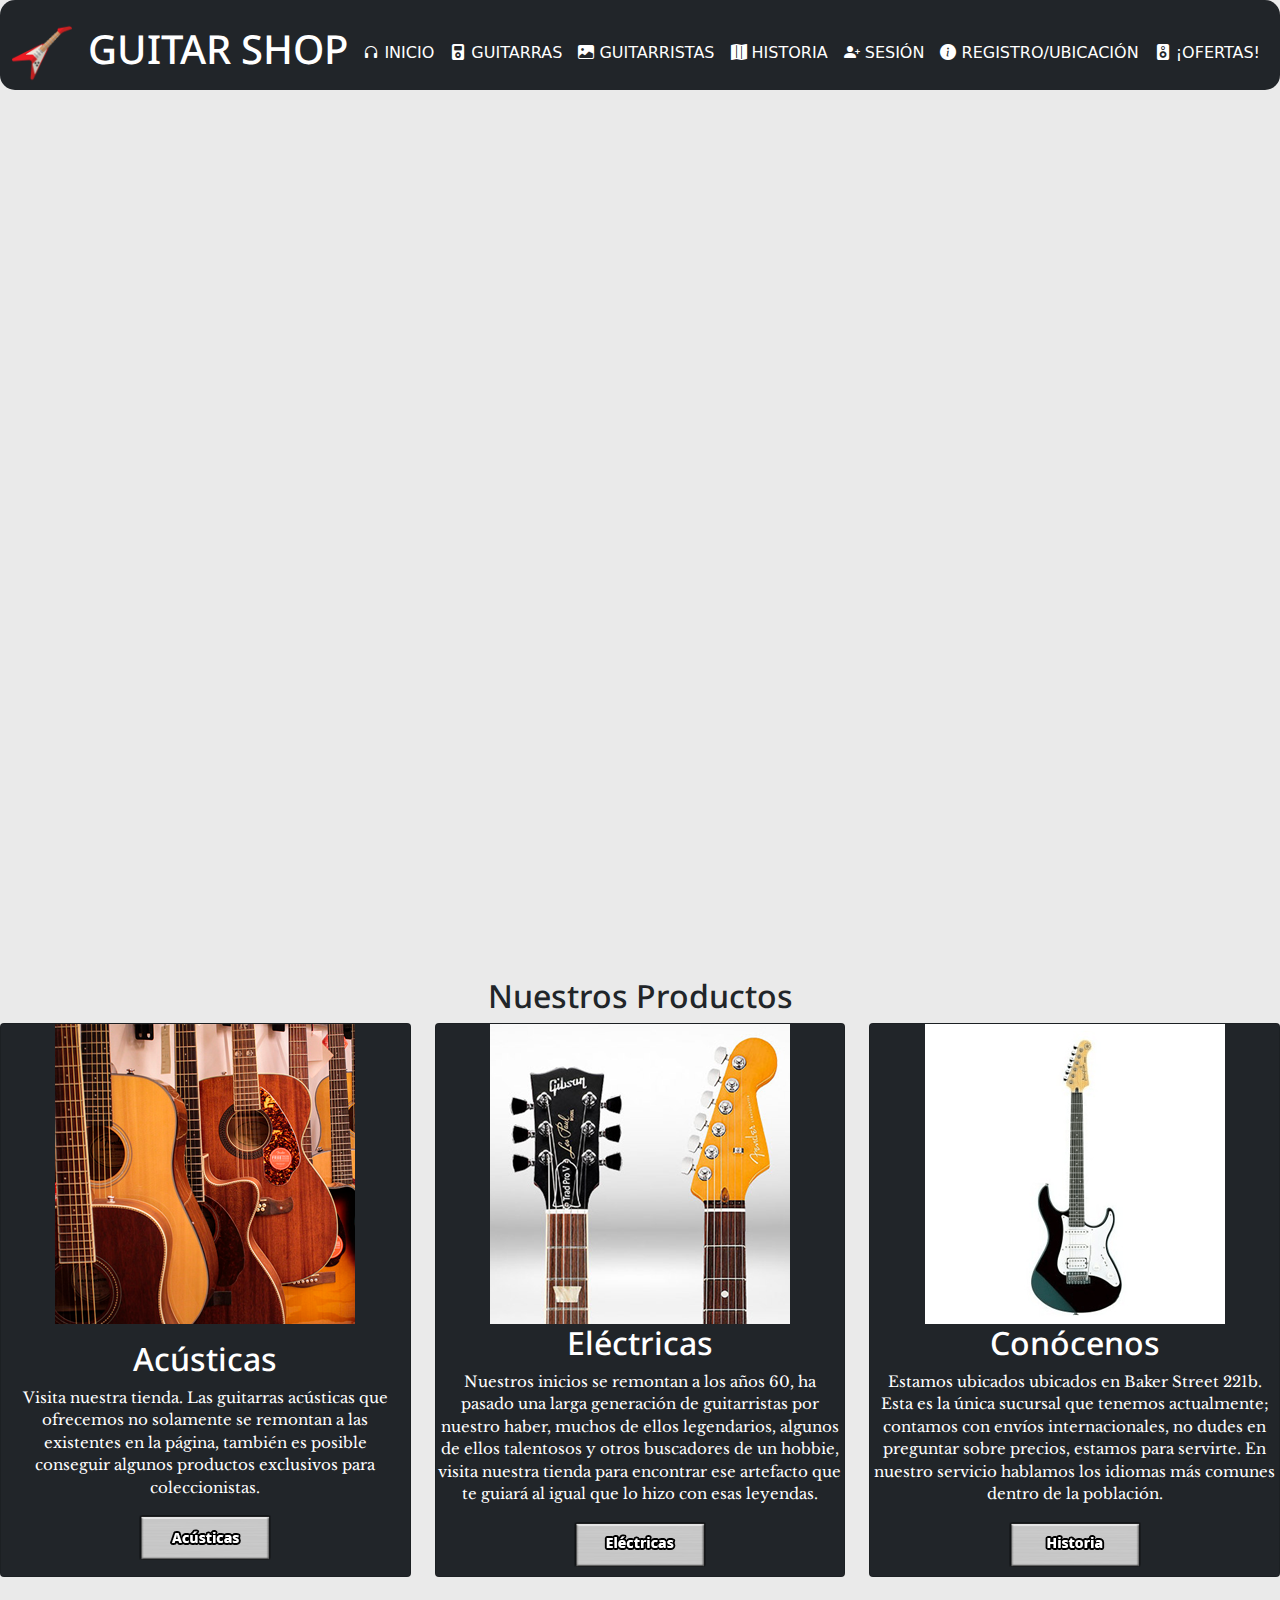
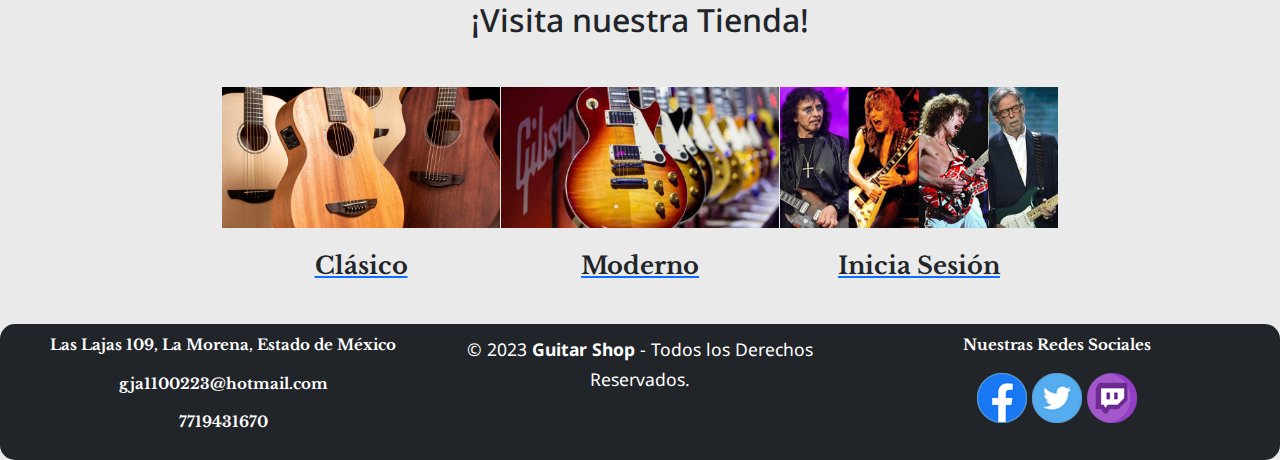
==== commit 4f2501e3: "Update index.html" ====
--- a/index.html
+++ b/index.html
@@ -2,14 +2,13 @@
 <html>
 <head>
 	<meta charset="utf-8">
+	<meta name="viewport" content="width=device-width, minimum-scale=1.0, maximum-scale=1.0, user-scalable=no">
 
 	<!-- CSS y Bootstrap -->
 	<link rel="stylesheet" href="css/estilos.css">
 	<link rel="stylesheet" href="css/bootstrap.min.css">
 	<link rel=“canonical” href=”http://pract.cf/”/> 
 	<script src="js/bootstrap.min.js"></script>
-	<script defer src="js/app.js" ></script>
-	<script src="https://cdnjs.cloudflare.com/ajax/libs/twitter-bootstrap/4.6.0/js/bootstrap.min.js"></script>
 
 	<!-- Iconos -->
 	<link rel="icon" href="img/logo.png">
@@ -22,6 +21,27 @@
     <meta name="author" content="Gerardo Javier Avila">
 </head>
 <body>
+	<script >
+		window.onload = function(){
+			var contenedor = document.getElementById ('spinner');
+			contenedor.style.visibility = 'hidden';
+			contenedor.style.opacity = '0';
+		}
+	</script>
+
+	<div id="spinner">
+		<img src="img/fondo.jpg" alt="Fondo del Reino">
+		<div id= "carga" class="spinner-grow text-white">
+			
+		</div>
+	</div>
+
+
+
+	
+<div class= "header position-relative">
+	<video src="video/guitar.mp4" autoplay loop muted playsinline></video>
+</div>
 
 	<header class="navegacion">
         <nav class="navbar navbar-expand-sm bg-dark navbar-dark  fixed-top text-uppercase pt-4">
@@ -43,7 +63,7 @@
 							</li>
       
                 <li class="nav-item dropdown">
-								<a class="nav-link text-reset boton rounded-circle" href="#" data-bs-toggle="dropdown"><span class="bi bi-music-player-fill"></span> Guitarras</a>
+								<a class="nav-link text-reset boton rounded-circle" href="#"data-bs-toggle="dropdown"><span class="bi bi-music-player-fill"></span> Guitarras</a>
 								<ul class="dropdown-menu">
 									<li><a class="dropdown-item" href="./pags/guitarraselectricas.html">Eléctricas</a></li>
 									<li><a class="dropdown-item" href="./pags/guitarrasacusticas.html">Acústicas</a></li>
@@ -55,11 +75,15 @@
 							  <li class="nav-item">
 								<a class="nav-link text-reset boton rounded-circle" href="./pags/historia.html"><span class="bi bi-map-fill"></span> Historia</a>
 							</li>
-							  <li class="nav-item">
-								<a class="nav-link text-reset boton rounded-circle" href="./pags/blancogris.html"><span class="bi bi-palette-fill"></span> Blanco/Gris</a>
+							<li class="nav-item">
+								<a class="nav-link text-reset boton rounded-circle" href="./pags/sesion.html"><span class="bi bi-person-plus-fill"></span> Sesión</a>
+							</li>
+
+							<li class="nav-item">
+								<a class="nav-link text-reset boton rounded-circle" href="./pags/registro.html"><span class="bi bi-info-circle-fill"></span> Registro/Ubicación</a>
 							</li>
 							<li class="nav-item">
-								<a class="nav-link text-reset boton rounded-circle" href="./pags/letraaumentada.html"><span class="bi bi-card-text"></span> Tamaño Letra</a>
+								<a class="nav-link text-reset boton rounded-circle" href="./pags/ofertas.html"><span class="bi bi-speaker-fill"></span> ¡Ofertas!</a>
 							</li>
               </ul>
             </div>
@@ -67,22 +91,8 @@
         </nav>
     </header>
 
-<div class="carrousel">
-	<div class="grande"> 
-		<img src="img/00000000.jpg" alt="carrousel 1" class="img">
-		<img src="img/00000002.jpg" alt="carrousel 2" class="img">
-		<img src="img/00000003.jpg" alt="carrousel 3" class="img">
-		<img src="img/00000004.jpg" alt="carrousel 4" class="img">
-	</div>
-	<ul class="puntos">
-		<li class="punto activo"></li>
-		<li class="punto"></li>
-		<li class="punto activo"></li>
-		<li class="punto"></li>
-	</ul>
-</div>
 
-<br>
+
 <h2>Nuestros Productos</h2>
 </div>
 <div class="row">
@@ -116,21 +126,12 @@
 	<img src="img/c.png"alt="Guitarra completa">
 	<h2 class="card-title">Conócenos</h2>
     <p class="card-text">Estamos ubicados ubicados en Baker Street 221b. Esta es la única sucursal que tenemos actualmente; contamos con envíos internacionales, no dudes en preguntar sobre precios, estamos para servirte. En nuestro servicio hablamos los idiomas más comunes dentro de la población.</p>
-<a href="./pags/registro.php"><img src="img/boton3.png" alt="boton3"></a>
+<a href="./pags/registro.html"><img src="img/boton3.png" alt="boton3"></a>
 </center>
 </div>
 </div>
 
 </div>
-
-				<h2>Nuestra Ubicación</h2>
-				<br>
-        <div class="productos">
-        <div class="google-maps">
-        <iframe src="https://www.google.com/maps/embed?pb=!1m18!1m12!1m3!1d2482.4248513434086!2d-0.1585557!3d51.523767!2m3!1f0!2f0!3f0!3m2!1i1024!2i768!4f13.1!3m3!1m2!1s0x48761acf33628211%3A0x445d7677a88322e1!2s221B%20Baker%20St%2C%20London%20NW1%206XE%2C%20Reino%20Unido!5e0!3m2!1ses-419!2smx!4v1670431806878!5m2!1ses-419!2smx" width="600" height="450" style="border:0;" allowfullscreen=""  referrerpolicy="no-referrer-when-downgrade"></iframe>
-        </div>
-        </div>
-
 
 <br>
 <section class="section-padding">
@@ -138,23 +139,23 @@
     <div class="row">
       <div class="col-lg-10 col-12 text-center nx-auto">
       </div>
-      
+      <center>
       	<h2 class="mb-5">¡Visita nuestra Tienda!</h2>
-      	<div class="productos">
       <div class="col-lg-9 col-md-6 col-12 mb-4 mb-lg-0">
         <div class="forma-block d-flex justify-content-center align-items-center">
         <a href="./pags/guitarrasacusticas.html" class="d-block">
           <img src="img/36.jpg" class="forma-block-img img-fluid" alt="fender">
           <p class="forma-block-text"><strong>Clásico</strong></p>
-          <div class="forma-block d-flex justify-content-center align-items-center"></a> 	
+          <div class="forma-block d-flex justify-content-center align-items-center">
         <a href="./pags/guitarraselectricas.html" class="d-block">
           <img src="img/32.jpg" class="forma-block-img img-fluid" alt="gibson">
           <p class="forma-block-text"><strong>Moderno</strong></p>
-          <div class="forma-block d-flex justify-content-center align-items-center"></a> 	
-        <a href="./pags/historia.html" class="d-block">
+          <div class="forma-block d-flex justify-content-center align-items-center">
+        <a href="./pags/sesion.html" class="d-block">
           <img src="img/37.jpg" class="forma-block-img img-fluid" alt="jackson">
-          <p class="forma-block-text"><strong>Nuestra Historia</strong></p></a>  
-          </div>
+          <p class="forma-block-text"><strong>Inicia Sesión</strong></p>
+          </center>
+          </a>
       </div>
     </div>
   </div>
@@ -182,12 +183,12 @@
 
 			</div>
 		</div>
-
+		<center>
+		
+		</center>
 	</div>
 
 
 
 </body>
 </html>
-
-
